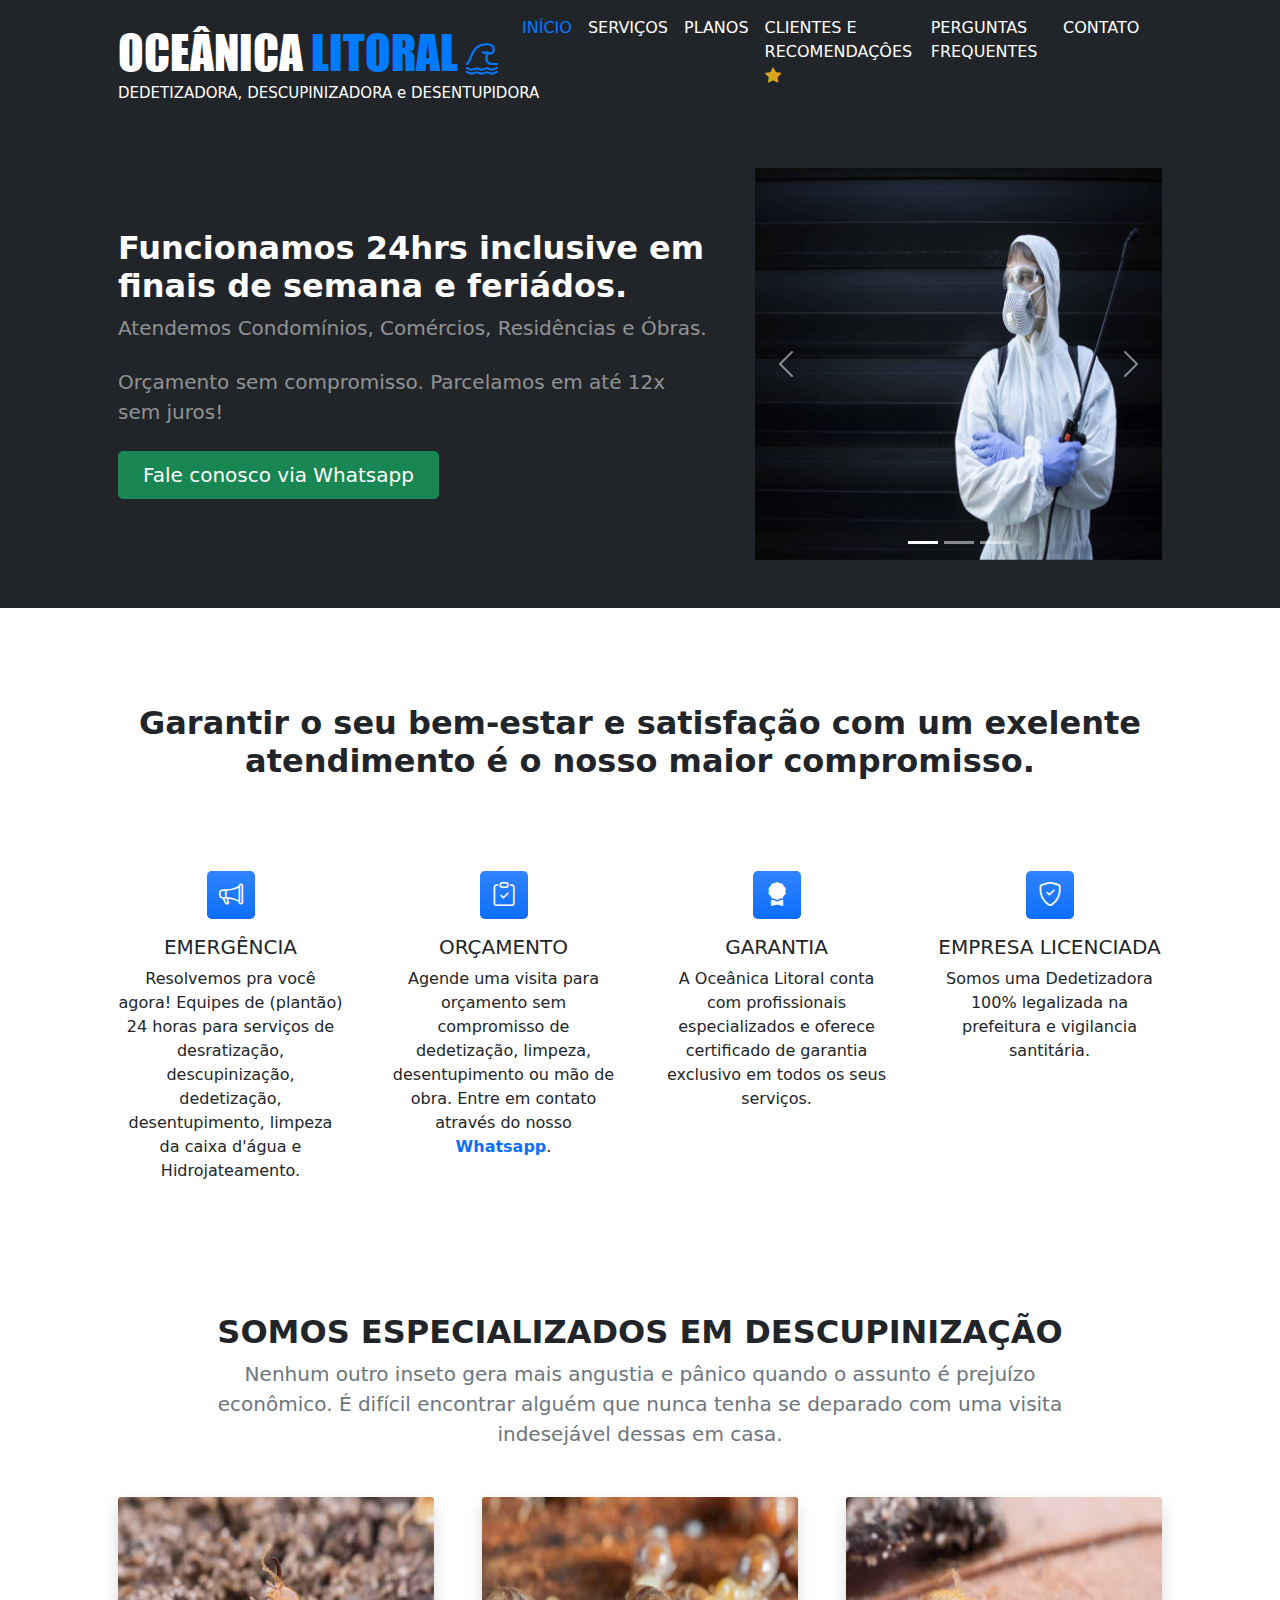
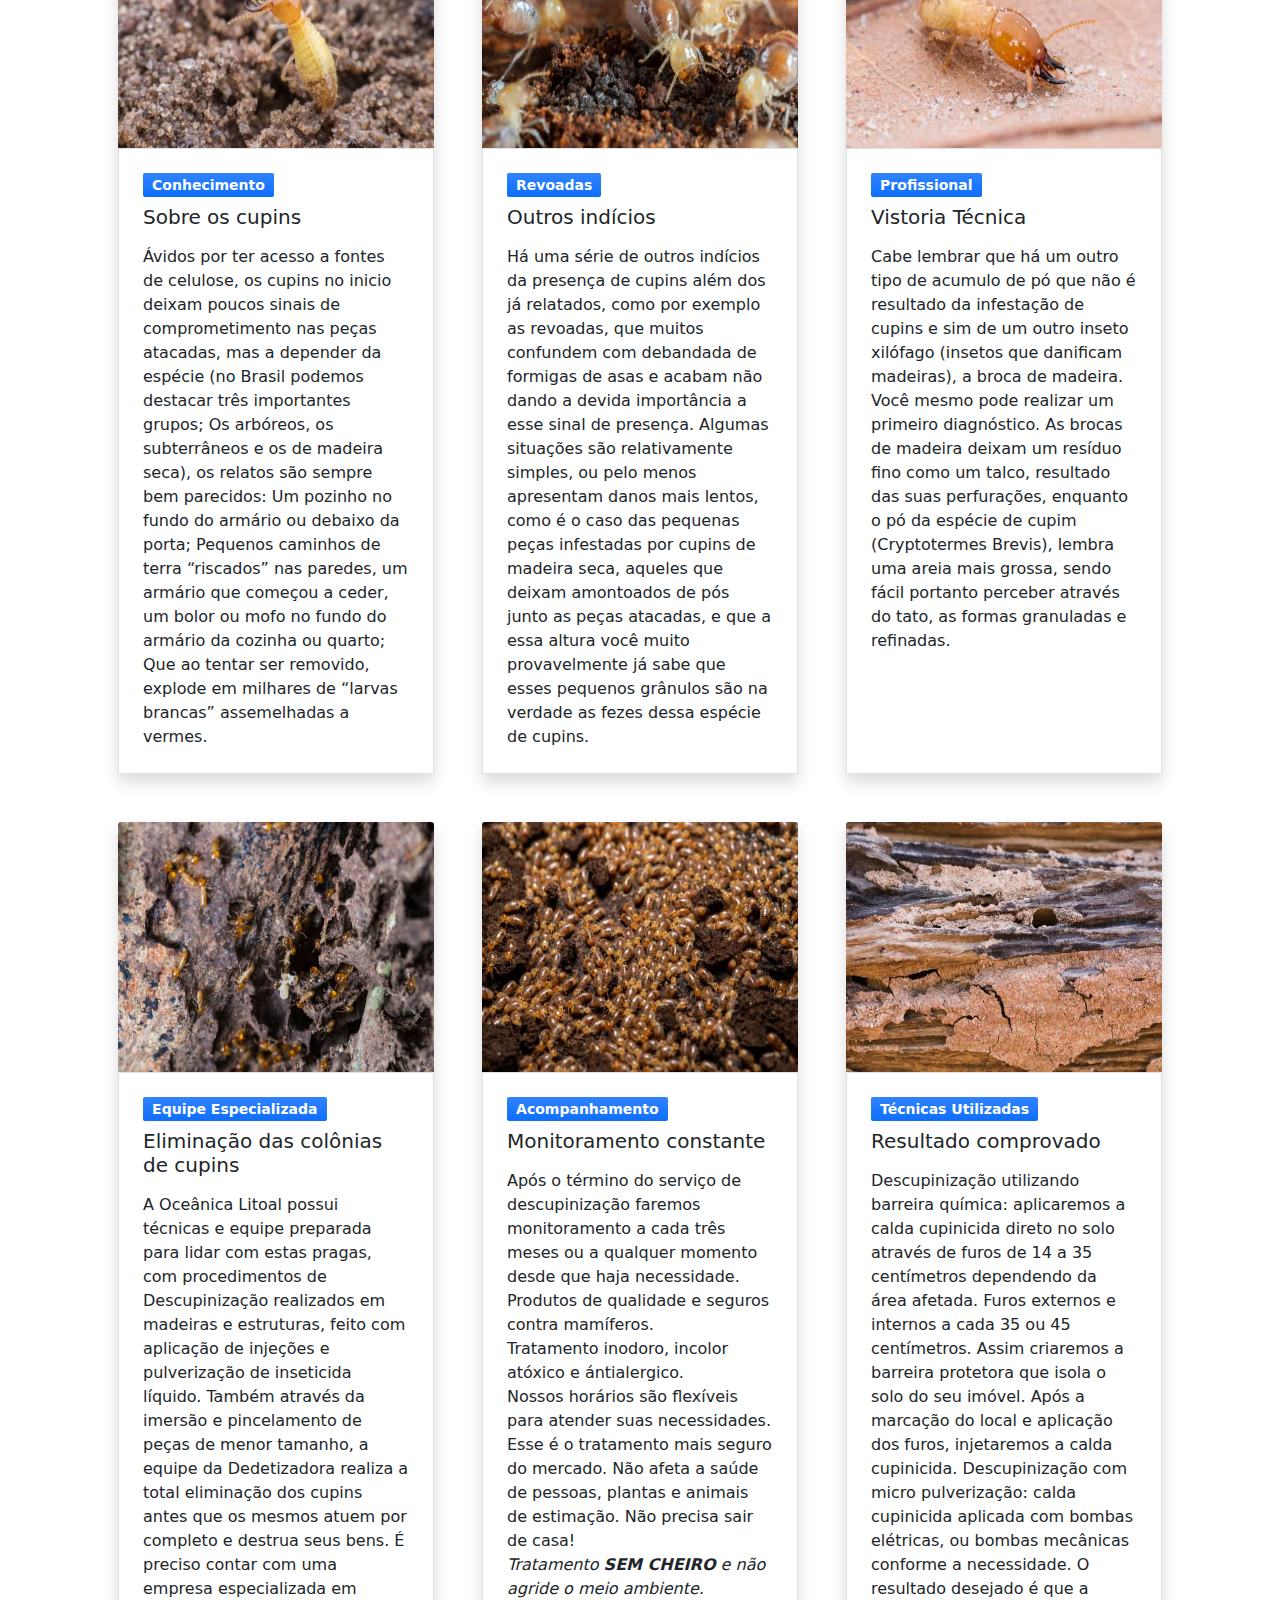
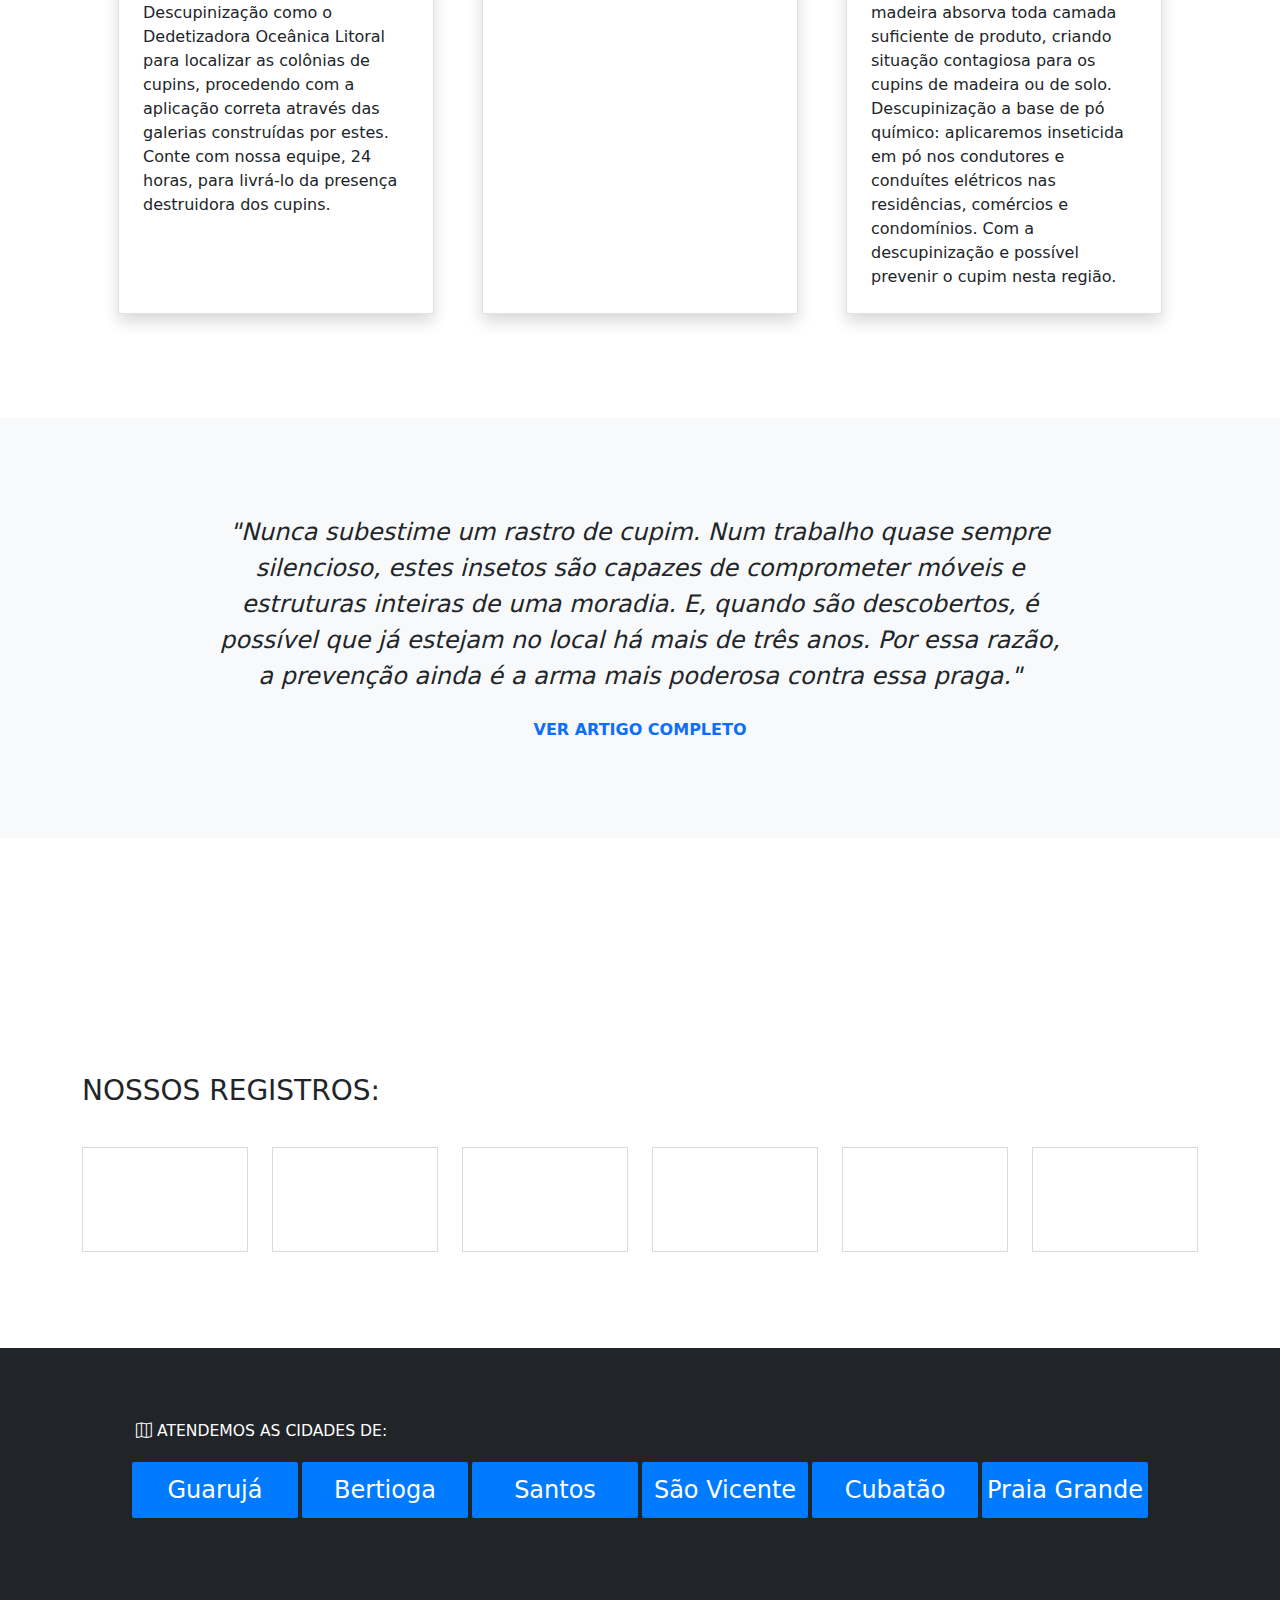
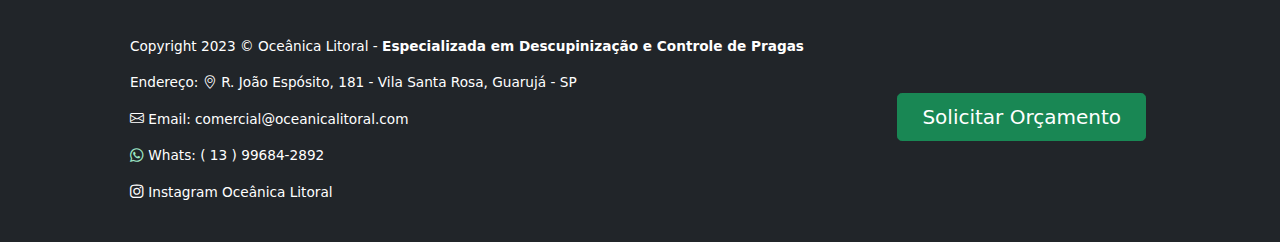
==== dedetizadoraGuaruja.html @ 703234f0 "Ajustes ads" ====
<!DOCTYPE html>
<html manifest="oceanicaLitoral.manifest" lang="pt-br">
    <head>
        <!-- Google Tag Manager -->
    <script>(function(w,d,s,l,i){w[l]=w[l]||[];w[l].push({'gtm.start':
    new Date().getTime(),event:'gtm.js'});var f=d.getElementsByTagName(s)[0],
    j=d.createElement(s),dl=l!='dataLayer'?'&l='+l:'';j.async=true;j.src=
    'https://www.googletagmanager.com/gtm.js?id='+i+dl;f.parentNode.insertBefore(j,f);
    })(window,document,'script','dataLayer','GTM-52ZGPC7');</script>
    <!-- End Google Tag Manager -->
        
        <!-- Google tag (gtag.js) -->
            <script async src="https://www.googletagmanager.com/gtag/js?id=G-2NBG8T31MX"></script>
            <script>
            window.dataLayer = window.dataLayer || [];
            function gtag(){dataLayer.push(arguments);}
            gtag('js', new Date());

            gtag('config', 'G-2NBG8T31MX');
            </script>

        <!-- Clarity Microsoft  -->
        <script type="text/javascript">
            (function(c,l,a,r,i,t,y){
                c[a]=c[a]||function(){(c[a].q=c[a].q||[]).push(arguments)};
                t=l.createElement(r);t.async=1;t.src="https://www.clarity.ms/tag/"+i;
                y=l.getElementsByTagName(r)[0];y.parentNode.insertBefore(t,y);
            })(window, document, "clarity", "script", "ltj9kjop6y");
        </script>    
        
        
        <meta charset="UTF-8" />
        <meta http-equiv="X-UA-Compatible" content="IE=edge">
        <meta name="viewport" content="width=device-width, initial-scale=1, shrink-to-fit=no" />
        <meta name="description" content="Realizamos os serviços de dedetização, descupinização e desentupimento em Guarujá, Bertioga, Santos, São Vicente, Praia Grande e Cubatão" />
        <meta name="author" content="Oceânica Litoral" />
        <meta name="robots" content="index, follow" />
        <title>Oceânica Litoral - Dedetizadora, Descupinizadora e Desentupidora</title>

        <!-- Pré carrega a font -->
        <link rel="preload" href="css/fonts/impact.ttf" as="font" type="font/ttf" crossorigin>
        <!-- Favicon-->
        <link rel="icon" type="image/x-icon" href="assets/tsunami.png" class="favIcon" />

        <!-- Bootstrap Quick start -->
        <link rel="stylesheet" href="https://maxcdn.bootstrapcdn.com/bootstrap/4.0.0/css/bootstrap.min.css" integrity="sha384-Gn5384xqQ1aoWXA+058RXPxPg6fy4IWvTNh0E263XmFcJlSAwiGgFAW/dAiS6JXm" crossorigin="anonymous">
        <script src="https://code.jquery.com/jquery-3.2.1.slim.min.js" integrity="sha384-KJ3o2DKtIkvYIK3UENzmM7KCkRr/rE9/Qpg6aAZGJwFDMVNA/GpGFF93hXpG5KkN" crossorigin="anonymous"></script>
        <!-- <script src="https://cdnjs.cloudflare.com/ajax/libs/popper.js/1.12.9/umd/popper.min.js" integrity="sha384-ApNbgh9B+Y1QKtv3Rn7W3mgPxhU9K/ScQsAP7hUibX39j7fakFPskvXusvfa0b4Q" crossorigin="anonymous"></script> -->
        <script src="https://maxcdn.bootstrapcdn.com/bootstrap/4.0.0/js/bootstrap.min.js" integrity="sha384-JZR6Spejh4U02d8jOt6vLEHfe/JQGiRRSQQxSfFWpi1MquVdAyjUar5+76PVCmYl" crossorigin="anonymous"></script>

        <!-- Bootstrap icons-->
        <link href="https://cdn.jsdelivr.net/npm/bootstrap-icons@1.5.0/font/bootstrap-icons.css" rel="stylesheet" />
        <!-- Core theme CSS (includes Bootstrap)-->
        <link href="css/styles.css" rel="stylesheet" />
        <link href="css/oceanica.css" rel="stylesheet" />

        <!-- Scripts JS -->
        <script type="text/javascript" src="js/scripts.js"></script>

        <!-- Global site tag (gtag.js) - Google Analytics -->
        <!-- <script async src="https://www.googletagmanager.com/gtag/js?id=G-HMW1KYVM9Y"></script>
        <script>
        window.dataLayer = window.dataLayer || [];
        function gtag(){dataLayer.push(arguments);}
        gtag('js', new Date());

        gtag('config', 'G-HMW1KYVM9Y');
        </script> -->
        
        
        
        
        

    </head>
    <body class="d-flex flex-column h-100">
        
        <!-- Google Tag Manager (noscript) -->
<noscript><iframe src="https://www.googletagmanager.com/ns.html?id=GTM-52ZGPC7"
    height="0" width="0" style="display:none;visibility:hidden"></iframe></noscript>
    <!-- End Google Tag Manager (noscript) -->

        <main class="flex-shrink-0">
            <!-- Navigation-->
            <nav class="navbar navbar-expand-lg navbar-dark bg-dark">
                <div class="container px-5">
                    <!-- <a class="navbar-brand" href="index.html"><img class="logo" src="assets/img/logoTeste7.png" alt=""></a> -->
                    <a class="navbar-brand logoText" href="https://oceanicalitoral.com/">OCEÂNICA <span class="textoLitoralAzul">LITORAL <i class="bi bi-tsunami iconOceanica"></i></span></a>
                    <!-- <p>DEDETIZADORA | DESENTUPIDORA | LIMPADORA</p> -->
                    <button class="navbar-toggler" type="button" data-bs-toggle="collapse" data-bs-target="#navbarSupportedContent" aria-controls="navbarSupportedContent" aria-expanded="false" aria-label="Toggle navigation"><span class="navbar-toggler-icon"></span></button>
                    <div class="collapse navbar-collapse ulLinks" id="navbarSupportedContent">
                        <ul class="navbar-nav ms-auto mb-2 mb-lg-0">
                            <li class="nav-item"><a class="nav-link ativo corMenu" href="https://oceanicalitoral.com/">INÍCIO</a></li>
                            <!-- <li class="nav-item"><a class="nav-link" href="about.html">Sobre</a></li> -->
                            <li class="nav-item"><a class="nav-link corMenu" href="servicos.html" id="linkNossosServicos">SERVIÇOS</a></li>
                            <li class="nav-item"><a class="nav-link corMenu" href="planos.html" id="linkNossosServicos">PLANOS</a></li>
                            <li class="nav-item"><a class="nav-link corMenu" href="portfolio.html" id="linkNossosClientes">CLIENTES E RECOMENDAÇÔES <i class="bi bi-star-fill corEstrela"></i></a></li>
                            <li class="nav-item"><a class="nav-link corMenu" href="duvidas.html" id="linkNossosServicos">PERGUNTAS FREQUENTES</a></li>
                            <li class="nav-item"><a class="nav-link corMenu" href="#contato" id="linkContato">CONTATO</a></li>
                            <!-- <li class="nav-item dropdown"> -->
                                <!-- <a class="nav-link dropdown-toggle" id="navbarDropdownPortfolio" href="#" role="button" data-bs-toggle="dropdown" aria-expanded="false">Nossos Serviços</a> -->
                                <!-- <ul class="dropdown-menu dropdown-menu-end" aria-labelledby="navbarDropdownPortfolio">
                                    <li><a class="dropdown-item" href="portfolio-overview.html">Dedetização</a></li>
                                    <li><a class="dropdown-item" href="portfolio-overview.html">Descupinização</a></li>
                                    <li><a class="dropdown-item" href="portfolio-overview.html">Desentupimentos</a></li>
                                    <li><a class="dropdown-item" href="portfolio-overview.html">Limpeza de caixa d'água</a></li>
                                    <li><a class="dropdown-item" href="portfolio-overview.html">Hidrojateamento</a></li> --> -->
                                    <!-- <li><a class="dropdown-item" href="portfolio-item.html">Portfolio Item</a></li> -->
                                <!-- </ul>
                            </li>
                            <li class="nav-item"><a class="nav-link" href="faq.html">Dúvidas Frequentes</a></li>
                            <li class="nav-item"><a class="nav-link" href="contact.html">Contato</a></li> -->
                            <!-- <li class="nav-item"><a class="nav-link" href="pricing.html">Pricing</a></li> -->
                        </ul>
                    </div>
                </div>
            </nav>
            <nav class="navbar navbar-expand-lg navbar-dark bg-dark">
                <div class="container px-5 segundoMenu">
                    <!-- <a class="navbar-brand" href="index.html"><img class="logo" src="assets/img/logoTeste7.png" alt=""></a> -->
                    <a class="navbar-brand logoSubTitle" href="https://oceanicalitoral.com/">DEDETIZADORA, DESCUPINIZADORA e DESENTUPIDORA</span></a>
                    <!-- <p>DEDETIZADORA | DESENTUPIDORA | LIMPADORA</p> -->
                    <button class="navbar-toggler" type="button" data-bs-toggle="collapse" data-bs-target="#navbarSupportedContent" aria-controls="navbarSupportedContent" aria-expanded="false" aria-label="Toggle navigation"><span class="navbar-toggler-icon"></span></button>
                    <!--  -->
                </div>
            </nav>
            <!-- Header-->
            <header class="bg-dark py-5 aproximaTexto">
                <div class="container px-5">
                    <div class="row gx-5 align-items-center justify-content-center">
                        <div class="col-lg-8 col-xl-7 col-xxl-6">
                            <div class="my-5 text-center text-xl-start">
                                <h1 class="display-5 fw-bolder text-white mb-2">Funcionamos <span class="vinteQuatroHoras">24hrs</span> inclusive em finais de semana e feriádos.</h1>
                                <p class="lead fw-normal text-white-50 mb-4">Atendemos Condomínios, Comércios, Residências e Óbras.</p>
                                <p class="lead fw-normal text-white-50 mb-4">Orçamento sem compromisso. Parcelamos em até 12x sem juros!</p>
                                <div class="d-grid gap-3 d-sm-flex justify-content-sm-center justify-content-xl-start">
                                    <a class="btn btn-success btn-lg px-4 me-sm-3" href="https://api.whatsapp.com/send?phone=5513996842892&text=Ol%C3%A1%2C%20Gostaria%20de%20agendar%20uma%20visita!" target="_blank" rel="noreferrer">Fale conosco via Whatsapp</a>
                                    <!-- <a class="btn btn-outline-light btn-lg px-4" href="#!">Learn More</a> -->
                                </div>
                            </div>
                        </div>
                        <div class="col-xl-5 col-xxl-6 d-none d-xl-block text-center">

                            <div id="carouselExampleIndicators" class="carousel slide" data-ride="carousel">
                                <ol class="carousel-indicators">
                                  <li data-target="#carouselExampleIndicators" data-slide-to="0" class="active"></li>
                                  <li data-target="#carouselExampleIndicators" data-slide-to="1"></li>
                                  <li data-target="#carouselExampleIndicators" data-slide-to="2"></li>
                                </ol>
                                <div class="carousel-inner">
                                  <div class="carousel-item active">
                                    <img class="d-block w-100 imagensSlides" src="assets/img/slide1.jpg" alt="Funcionário realizando a dedetização no comércio">
                                  </div>
                                  <div class="carousel-item">
                                    <img class="d-block w-100 imagensSlides" src="assets/img/Slide2.jpg" loading="lazy" alt="Dedetizador fazendo o serviço de controle de pragas">
                                  </div>
                                  <div class="carousel-item">
                                    <img class="d-block w-100 imagensSlides" src="assets/img/Slide3.jpg" loading="lazy" alt="Aplicando o descupinizador">
                                  </div>
                                </div>
                                <a class="carousel-control-prev" href="#carouselExampleIndicators" role="button" data-slide="prev">
                                  <span class="carousel-control-prev-icon" aria-hidden="true"></span>
                                  <span class="sr-only">Previous</span>
                                </a>
                                <a class="carousel-control-next" href="#carouselExampleIndicators" role="button" data-slide="next">
                                  <span class="carousel-control-next-icon" aria-hidden="true"></span>
                                  <span class="sr-only">Next</span>
                                </a>
                              </div>

                        </div>
                    </div>
                </div>
            </header>
            <!-- Features section-->
            <section class="py-5" id="features">
                <div class="container px-5 my-5">
                    <div class="row gx-5">
                        <div class="col-lg-12 mb-5 mb-lg-0"><h2 class="fw-bolder mb-0 nossaExpertise">Garantir o seu bem-estar e satisfação com um exelente atendimento é o nosso maior compromisso.</h2></div>
                        <div class="col-lg-12 alinhaDescri">
                            <div class="row gx-5 row-cols-1 row-cols-md-2">
                                <div class="col-lg-3 mb-3 h-100 alinhaItensTopo">
                                    <div class="feature bg-primary bg-gradient text-white rounded-3 mb-3"><i class="bi bi-megaphone"></i></div>
                                    <h2 class="h5">EMERGÊNCIA</h2>
                                    <p class="mb-0 alinhaTextoItensTopo">Resolvemos pra você agora! Equipes de (plantão) 24 horas para serviços de desratização, descupinização, dedetização, desentupimento, limpeza da caixa d'água e Hidrojateamento.</p>
                                </div>
                                <div class="col-lg-3 mb-3 h-100 alinhaItensTopo">
                                    <div class="feature bg-primary bg-gradient text-white rounded-3 mb-3"><i class="bi bi-clipboard-check"></i></div>
                                    <h2 class="h5">ORÇAMENTO</h2>
                                    <p class="mb-0 alinhaTextoItensTopo">Agende uma visita para orçamento sem compromisso de dedetização, limpeza, desentupimento ou mão de obra. Entre em contato através do nosso <a href="https://api.whatsapp.com/send?phone=5513996842892&text=Ol%C3%A1%2C%20Gostaria%20de%20agendar%20uma%20visita!" target="_blank" rel="noreferrer" class="linkVerMais">Whatsapp</a>. </p>
                                </div>
                                <div class="col-lg-3 mb-3 mb-md-0 h-100 alinhaItensTopo">
                                    <div class="feature bg-primary bg-gradient text-white rounded-3 mb-3"><i class="bi bi-award-fill"></i></div>
                                    <h2 class="h5">GARANTIA</h2>
                                    <p class="mb-0 alinhaTextoItensTopo">A Oceânica Litoral conta com profissionais especializados e oferece certificado de garantia exclusivo em todos os seus serviços.</p>
                                </div>
                                <div class="col-lg-3 mb-3 h-100 alinhaItensTopo">
                                    <div class="feature bg-primary bg-gradient text-white rounded-3 mb-3"><i class="bi bi-shield-check"></i></div>
                                    <h2 class="h5">EMPRESA LICENCIADA</h2>
                                    <p class="mb-0 alinhaTextoItensTopo">Somos uma Dedetizadora 100% legalizada na prefeitura e vigilancia santitária.</p>
                                </div>
                            </div>
                        </div>
                    </div>
                </div>
            </section>

            

            <!-- Blog preview section-->
            <section class="py-5 ajusteTituloDescupinizacao">
                <div class="container px-5 my-5">
                    <div class="row gx-5 justify-content-center">
                        <div class="col-lg-10 col-xl-10">
                            <div class="text-center">
                                <h2 class="fw-bolder">SOMOS ESPECIALIZADOS EM <strong> DESCUPINIZAÇÃO </strong></h2>
                                <p class="lead fw-normal text-muted mb-5"> Nenhum outro inseto gera mais angustia e pânico quando o assunto é prejuízo econômico. É difícil encontrar alguém que nunca tenha se deparado com uma visita indesejável dessas em casa.</p>
                            </div>
                        </div>
                    </div>
                    <div class="row gx-5">
                        <div class="col-lg-4 mb-5">
                            <div class="card h-100 shadow border-0">
                                <img class="card-img-top imagensCupins" src="assets/img/servicos/cupim-descupinizacao.jpg" loading="lazy" alt="Identificando o tipo de cupim" />
                                <div class="card-body p-4 border">
                                    <div class="badge bg-primary bg-gradient rounded-pill mb-2">Conhecimento</div>
                                    <a class="text-decoration-none link-dark stretched-link" href="#!"><h5 class="card-title mb-3">Sobre os cupins</h5></a>
                                    <p class="card-text mb-0">Ávidos por ter acesso a fontes de celulose, os cupins no inicio deixam poucos sinais de comprometimento nas peças atacadas, mas a depender da espécie (no Brasil podemos destacar três importantes grupos;

                                        Os arbóreos, os subterrâneos e os de madeira seca),  os relatos são sempre bem parecidos:
                                        Um pozinho no fundo do armário ou debaixo da porta;
                                        Pequenos caminhos de terra “riscados” nas paredes, um armário que começou a ceder, um bolor ou mofo no fundo do armário da cozinha ou quarto;
                                        Que ao tentar ser removido, explode em milhares de “larvas brancas” assemelhadas a vermes.</p>
                                </div>
                                <!-- <div class="card-footer p-4 pt-0 bg-transparent border-top-0">
                                    <div class="d-flex align-items-end justify-content-between">
                                        <div class="d-flex align-items-center">
                                            <img class="rounded-circle me-3" src="https://dummyimage.com/40x40/ced4da/6c757d" alt="..." />
                                            <div class="small">
                                                <div class="fw-bold">Kelly Rowan</div>
                                                <div class="text-muted">March 12, 2021 &middot; 6 min read</div>
                                            </div>
                                        </div>
                                    </div>
                                </div> -->
                            </div>
                        </div>
                        <div class="col-lg-4 mb-5">
                            <div class="card h-100 shadow border-0">
                                <img class="card-img-top imagensCupins" src="assets/img/servicos/preco-da-dedetizacao-de-cupins.jpg" loading="lazy" alt="Solução para revoadas de cupins" />
                                <div class="card-body p-4 border">
                                    <div class="badge bg-primary bg-gradient rounded-pill mb-2">Revoadas</div>
                                    <a class="text-decoration-none link-dark stretched-link" href="#!"><h5 class="card-title mb-3">Outros indícios</h5></a>
                                    <p class="card-text mb-0">Há uma série de outros indícios da presença de cupins além dos já relatados, como por exemplo as revoadas, que muitos confundem com debandada de formigas de asas e acabam não dando a devida importância a esse sinal de presença.
                                        Algumas situações são relativamente simples, ou pelo menos apresentam danos mais lentos, como é o caso das pequenas peças infestadas por cupins de madeira seca, aqueles que deixam amontoados de pós junto as peças atacadas, e que a essa altura você muito provavelmente já sabe que esses pequenos grânulos são na verdade as fezes dessa espécie de cupins.</p>
                                </div>
                                <!-- <div class="card-footer p-4 pt-0 bg-transparent border-top-0">
                                    <div class="d-flex align-items-end justify-content-between">
                                        <div class="d-flex align-items-center">
                                            <img class="rounded-circle me-3" src="https://dummyimage.com/40x40/ced4da/6c757d" alt="..." />
                                            <div class="small">
                                                <div class="fw-bold">Josiah Barclay</div>
                                                <div class="text-muted">March 23, 2021 &middot; 4 min read</div>
                                            </div>
                                        </div>
                                    </div>
                                </div> -->
                            </div>
                        </div>
                        <div class="col-lg-4 mb-5">
                            <div class="card h-100 shadow border-0">
                                <img class="card-img-top imagensCupins" src="assets/img/servicos/preco-de-dedetizacao-de-cupins-9942.jpg" loading="lazy" alt="Vistoria técnica para cupins de solo" />
                                <div class="card-body p-4 border">
                                    <div class="badge bg-primary bg-gradient rounded-pill mb-2">Profissional</div>
                                    <a class="text-decoration-none link-dark stretched-link" href="#!"><h5 class="card-title mb-3">Vistoria Técnica</h5></a>
                                    <p class="card-text mb-0">Cabe lembrar que há um outro tipo de acumulo de pó que não é resultado da infestação de cupins e sim de um outro inseto xilófago (insetos que danificam madeiras), a broca de madeira. Você mesmo pode realizar um primeiro diagnóstico.

                                        As brocas de madeira deixam um resíduo fino como um talco, resultado das suas perfurações, enquanto o pó da espécie de cupim (Cryptotermes Brevis), lembra uma areia mais grossa, sendo fácil portanto perceber através do tato, as formas granuladas e refinadas.</p>
                                </div>
                                <!-- <div class="card-footer p-4 pt-0 bg-transparent border-top-0">
                                    <div class="d-flex align-items-end justify-content-between">
                                        <div class="d-flex align-items-center">
                                            <img class="rounded-circle me-3" src="https://dummyimage.com/40x40/ced4da/6c757d" alt="..." />
                                            <div class="small">
                                                <div class="fw-bold">Evelyn Martinez</div>
                                                <div class="text-muted">April 2, 2021 &middot; 10 min read</div>
                                            </div>
                                        </div>
                                    </div>
                                </div> -->
                            </div>
                        </div>
                    </div>

                    <div class="row gx-5">
                        <div class="col-lg-4 mb-5">
                            <div class="card h-100 shadow border-0">
                                <img class="card-img-top imagensCupins" src="assets/img/servicos/dedetizacao-de-cupins-matar-9942.jpg" loading="lazy" alt="Eliminando colônias de cupins" />
                                <div class="card-body p-4 border">
                                    <div class="badge bg-primary bg-gradient rounded-pill mb-2">Equipe Especializada</div>
                                    <a class="text-decoration-none link-dark stretched-link" href="#!"><h5 class="card-title mb-3">Eliminação das colônias de cupins</h5></a>
                                    <p class="card-text mb-0">A Oceânica Litoal possui técnicas e equipe preparada para lidar com estas pragas, com procedimentos de Descupinização realizados em madeiras e estruturas, feito com aplicação de injeções e pulverização de inseticida líquido. Também através da imersão e pincelamento de peças de menor tamanho, a equipe da Dedetizadora realiza a total eliminação dos cupins antes que os mesmos atuem por completo e destrua seus bens.

                                        É preciso contar com uma empresa especializada em Descupinização como o Dedetizadora Oceânica Litoral para localizar as colônias de cupins, procedendo com a aplicação correta através das galerias construídas por estes. Conte com nossa equipe, 24 horas, para livrá-lo da presença destruidora dos cupins.</p>
                                </div>
                                <!-- <div class="card-footer p-4 pt-0 bg-transparent border-top-0">
                                    <div class="d-flex align-items-end justify-content-between">
                                        <div class="d-flex align-items-center">
                                            <img class="rounded-circle me-3" src="https://dummyimage.com/40x40/ced4da/6c757d" alt="..." />
                                            <div class="small">
                                                <div class="fw-bold">Kelly Rowan</div>
                                                <div class="text-muted">March 12, 2021 &middot; 6 min read</div>
                                            </div>
                                        </div>
                                    </div>
                                </div> -->
                            </div>
                        </div>
                        <div class="col-lg-4 mb-5">
                            <div class="card h-100 shadow border-0">
                                <img class="card-img-top imagensCupins" src="assets/img/servicos/dedetizacao-de-cupim-tipos-9942.jpg" loading="lazy" alt="Monitoramento de infestação e cupins do tipo broca" />
                                <div class="card-body p-4 border">
                                    <div class="badge bg-primary bg-gradient rounded-pill mb-2">Acompanhamento</div>
                                    <a class="text-decoration-none link-dark stretched-link" href="#!"><h5 class="card-title mb-3">Monitoramento constante</h5></a>
                                    <p class="card-text mb-0">

                                        Após o término do serviço de descupinização faremos monitoramento a cada três meses ou a qualquer momento desde que haja necessidade.</p>
                                        <p class="card-text mb-0">

                                            Produtos de qualidade e seguros contra mamíferos.</p>
                                            <p class="card-text mb-0">

                                               Tratamento inodoro, incolor atóxico e ántialergico.</p>
                                               <p class="card-text mb-0">

                                                Nossos horários são flexíveis para atender suas necessidades.</p>
                                                <p class="card-text mb-0">

                                                    Esse é o tratamento mais seguro do mercado.
                                                        Não afeta a saúde de pessoas, plantas e animais de estimação. Não precisa sair de casa!</p>
                                                        <p class="card-text mb-0">

                                                            <i>Tratamento <strong>SEM CHEIRO</strong> e não agride o meio ambiente.</i></p>
                                </div>
                                <!-- <div class="card-footer p-4 pt-0 bg-transparent border-top-0">
                                    <div class="d-flex align-items-end justify-content-between">
                                        <div class="d-flex align-items-center">
                                            <img class="rounded-circle me-3" src="https://dummyimage.com/40x40/ced4da/6c757d" alt="..." />
                                            <div class="small">
                                                <div class="fw-bold">Josiah Barclay</div>
                                                <div class="text-muted">March 23, 2021 &middot; 4 min read</div>
                                            </div>
                                        </div>
                                    </div>
                                </div> -->
                            </div>
                        </div>
                        <div class="col-lg-4 mb-5">
                            <div class="card h-100 shadow border-0">
                                <img class="card-img-top imagensCupins" src="assets/img/servicos/dedetizacao-de-cupim-madeira-9942.jpg" loading="lazy" alt="Resultado comprovado na eliminação de cupins" />
                                <div class="card-body p-4 border">
                                    <div class="badge bg-primary bg-gradient rounded-pill mb-2">Técnicas Utilizadas</div>
                                    <a class="text-decoration-none link-dark stretched-link" href="#!"><h5 class="card-title mb-3">Resultado comprovado</h5></a>
                                    <p class="card-text mb-0">Descupinização utilizando barreira química: aplicaremos a calda cupinicida direto no solo através de furos de 14 a 35 centímetros dependendo da área afetada. Furos externos e internos a cada 35 ou 45 centímetros. Assim criaremos a barreira protetora que isola o solo do seu imóvel. Após a marcação do local e aplicação dos furos, injetaremos a calda cupinicida.

                                        Descupinização com micro pulverização: calda cupinicida aplicada com bombas elétricas, ou bombas mecânicas conforme a necessidade. O resultado desejado é que a madeira absorva toda camada suficiente de produto, criando situação contagiosa para os cupins de madeira ou de solo.
                                       
                                        Descupinização a base de pó químico: aplicaremos inseticida em pó nos condutores e conduítes elétricos nas residências, comércios e condomínios. Com a descupinização e possível prevenir o cupim nesta região.</p>
                                </div>
                                <!-- <div class="card-footer p-4 pt-0 bg-transparent border-top-0">
                                    <div class="d-flex align-items-end justify-content-between">
                                        <div class="d-flex align-items-center">
                                            <img class="rounded-circle me-3" src="https://dummyimage.com/40x40/ced4da/6c757d" alt="..." />
                                            <div class="small">
                                                <div class="fw-bold">Josiah Barclay</div>
                                                <div class="text-muted">March 23, 2021 &middot; 4 min read</div>
                                            </div>
                                        </div>
                                    </div>
                                </div> -->
                            </div>
                        </div>
                    </div>
                    <!-- Call to action-->
                    <!-- <aside class="bg-primary bg-gradient rounded-3 p-4 p-sm-5 mt-5">
                        <div class="d-flex align-items-center justify-content-between flex-column flex-xl-row text-center text-xl-start">
                            <div class="mb-4 mb-xl-0">
                                <div class="fs-3 fw-bold text-white">New products, delivered to you.</div>
                                <div class="text-white-50">Sign up for our newsletter for the latest updates.</div>
                            </div>
                            <div class="ms-xl-4">
                                <div class="input-group mb-2">
                                    <input class="form-control" type="text" placeholder="Email address..." aria-label="Email address..." aria-describedby="button-newsletter" />
                                    <button class="btn btn-outline-light" id="button-newsletter" type="button">Sign up</button>
                                </div>
                                <div class="small text-white-50">We care about privacy, and will never share your data.</div>
                            </div>
                        </div>
                    </aside> -->
                </div>
            </section>


            <!-- Testimonial section-->
            
            <div class="py-5 bg-light ajusteArtigo">
                <div class="container px-5 my-5">
                    <div class="row gx-5 justify-content-center">
                        <div class="col-lg-10 col-xl-10">
                            <div class="text-center">
                                <div class="fs-4 mb-4 fst-italic">"Nunca subestime um rastro de cupim. Num trabalho quase sempre silencioso, estes insetos são capazes de comprometer móveis e estruturas inteiras de uma moradia. E, quando são descobertos, é possível que já estejam no local há mais de três anos. Por essa razão, a prevenção ainda é a arma mais poderosa contra essa praga."</div>
                                <div class="d-flex align-items-center justify-content-center">

                                    <a href="https://medium.com/@andreluiz.torrens/5-sinais-de-infesta%C3%A7%C3%A3o-de-cupim-em-sua-resid%C3%AAncia-ad7c6d263a2e" target="_blank" rel="noreferrer" class="linkVerMais">VER ARTIGO COMPLETO</a>
                                    <!-- <img class="rounded-circle me-3" src="https://dummyimage.com/40x40/ced4da/6c757d" alt="..." />
                                    <div class="fw-bold">
                                        Tom Ato
                                        <span class="fw-bold text-primary mx-1">/</span>
                                        CEO, Pomodoro
                                    </div> -->
                                </div>
                            </div>
                        </div>
                    </div>
                </div>
            </div>

            <!-- Banner section-->
            <section class="py-1">
                <div class="container">
                    <div class="row gx-5">
                        <img class="img-banner-embarcacoes" src="assets/img/Banner/banner-embarcacao-compress.png" loading="lazy" alt="Banner de atendimentos em embarcações" />
                    </div>
                </div>
            </section>

            <!-- Registros -->
            <section class="content">
                <div class="container">
                  <div class="row">
              
                      <div class="col-lg-12 mt-5 mt-lg-0 ajuste-registros">
              
                        <h3 class="column-title">NOSSOS REGISTROS:</h3>
              
                        <div class="row all-clients">
                            <div class="col-sm-2 col-6">
                              <figure class="clients-logo">
                                  <a href="#!"><img loading="lazy" class="img-fluid" src="assets/img/Registros/Governo-de-SP-Estado.jpg" alt="Crea" /></a>
                              </figure>
                            </div><!-- Client 1 end -->
              
                            <div class="col-sm-2 col-6">
                              <figure class="clients-logo">
                                  <a href="#!"><img loading="lazy" class="img-fluid" src="assets/img/Registros/CETESB.jpg" alt="Abnt" /></a>
                              </figure>
                            </div><!-- Client 2 end -->
              
                            <div class="col-sm-2 col-6">
                              <figure class="clients-logo">
                                  <a href="#!"><img loading="lazy" class="img-fluid" src="assets/img/Registros/sabesp-tratar-esgoto.jpg" alt="Bombeiros" /></a>
                              </figure>
                            </div><!-- Client 3 end -->
              
                            <div class="col-sm-2 col-6">
                              <figure class="clients-logo">
                                  <a href="#!"><img loading="lazy" class="img-fluid" src="assets/img/Registros/Anvisa.jpg" alt="Cpfl" /></a>
                              </figure>
                            </div><!-- Client 4 end -->
              
                            <div class="col-sm-2 col-6">
                              <figure class="clients-logo">
                                  <a href="#!"><img loading="lazy" class="img-fluid" src="assets/img/Registros/CRF.png" alt="Elektro" /></a>
                              </figure>
                            </div><!-- Client 5 end -->
              
                            <div class="col-sm-2 col-6">
                              <figure class="clients-logo">
                                  <a href="#!"><img loading="lazy" class="img-fluid" src="assets/img/Registros/prefeitura-municipal-de-guaruja-original.jpg" alt="Isa" /></a>
                              </figure>
                            </div><!-- Client 6 end -->
              
                        </div><!-- Clients row end -->
              
                      </div><!-- Col end -->
              
                  </div>
                  <!--/ Content row end -->
                </div>
                <!--/ Container end -->
              </section><!-- Content end -->

            <div class="bg-dark py-4 justify-content-center containerCidades">
                <!-- <p class="localizacaoAtendimento">Atendemos</p> -->
                <div class="container px-5 my-5">
                    <!-- <div class="row gx-3 justify-content-center"> -->
                        <!-- <div class="col-lg-10 col-xl-10"> -->
                            <p class="localizacaoAtendimento"><i class="bi bi-map"></i> Atendemos as cidades de:</p>
                            <div class="text-center">
                                <!-- <span class="cidadesAtendidas">Guarujá, Bertioga, Santos, Cubatão, São Vicente, Praia Grande e São Sebastião</span> -->
                                <section class="container flex">
                                    <div class="item flex-item-1">Guarujá</div>
                                    <div class="item flex-item-1">Bertioga</div>
                                    <div class="item flex-item-1">Santos</div>
                                    <div class="item flex-item-1">São Vicente</div>
                                    <div class="item flex-item-1">Cubatão</div>
                                    <div class="item flex-item-1">Praia Grande</div>
                                </section>
                            </div>
                        <!-- </div> -->
                    <!-- </div> -->
                </div>
            </div>

        </main>




        <!-- Footer-->
        <footer class="bg-dark py-4 mt-auto">
            <div class="container px-5" id="contato">
                <div class="row align-items-center justify-content-between flex-column flex-sm-row">
                    <div class="col-auto ajusteTextoFooter">
                        <div class="small m-0 text-white textoFooter">
                            <p class="textoFooterOceanica">Copyright 2023 &copy; Oceânica Litoral - <strong>Especializada em Descupinização e Controle de Pragas</strong></p>
                            <a class="enderecoOceanica" href="https://goo.gl/maps/pPQ5KaQWmdYTa6Nv9" title="Rota do google maps para chegar até a Oceânica Litoral" target="_blank" rel="noreferrer">
                                <p>Endereço: <i class="bi bi-geo-alt"></i> R. João Espósito, 181 - Vila Santa Rosa, Guarujá - SP</p>
                            </a>
                            <a class="telefoneOceanica" title="Enviar e-mail ao comercial" href="mailto:comercial@oceanicalitoral.com" target="_blank" rel="noreferrer">
                                <p><i class="bi bi-envelope"></i> Email: comercial@oceanicalitoral.com</p>
                            </a>
                            <!-- <a class="telefoneOceanica" title="Ligar agora!" href="tel:+551340429125" target="_blank" rel="noreferrer">
                                <p><i class="bi bi-telephone"></i> Telefone: ( 13 ) 4042-9125</p>
                            </a> -->
                            <a class="telefoneOceanica" title="Chamar no whatsapp!" href="https://api.whatsapp.com/send?phone=5513996842892&text=Ol%C3%A1%2C%20Gostaria%20de%20agendar%20uma%20visita!" target="_blank" rel="noreferrer">
                                <p><i class="bi bi-whatsapp corWhatsOceanica"></i> Whats: ( 13 ) 99684-2892</p>
                            </a>
                            <a class="instaOceanica" title="Instagram oceânica Litoral" href="https://www.instagram.com/oceanicalitoral/" target="_blank" rel="noreferrer">
                                <p><i class="bi bi-instagram"></i> Instagram Oceânica Litoral</p>
                            </a>
                        </div>
                    </div>
                    <div class="col-auto">
                        <!-- <a class="link-light small" href="#!">Privacy</a>
                        <span class="text-white mx-1">&middot;</span>
                        <a class="link-light small" href="#!">Terms</a>
                        <span class="text-white mx-1">&middot;</span> -->
                        <!-- <a class="link-light small" href="#!">Chamar no Whatsapp</a> -->
                        <a class="btn btn-success btn-lg px-4 me-sm-3" href="https://api.whatsapp.com/send?phone=5513996842892&text=Ol%C3%A1%2C%20Gostaria%20de%20agendar%20uma%20visita!" target="_blank" rel="noreferrer">Solicitar Orçamento</a><!-- <a href="https://www.instagram.com/oceanicalitoral/" target="_blank" rel="noreferrer"><i class="bi bi-instagram"></i></a> -->
                    </div>
                </div>
            </div>
        </footer>
        <!-- Bootstrap core JS-->
        <script src="https://cdn.jsdelivr.net/npm/bootstrap@5.1.0/dist/js/bootstrap.bundle.min.js"></script>
        <!-- Core theme JS-->
        <script src="js/scripts.js"></script>
    </body>
</html>
---- css/oceanica.css ----
@font-face {
  font-family: Impact;
  src: url('../css/fonts/impact.ttf');
  font-display: swap;
}
.logo{
  width: 400px;
}
.logoText{
  font-family: Impact, Haettenschweiler, 'Arial Narrow Bold', sans-serif;
  font-size: 2.950em;
}
.logoSubTitle{
  font-size: 15px;
  margin-top: -38px;
}
.nossaExpertise{
  text-align: center;
  padding-bottom: 10px;
  font-weight: 700 !important;
}
.nossaExpertiseSub{
  text-align: center;
  padding-bottom: 60px;
  color: grey;
  font-weight: 100 !important;
}
.linkVerMais{
  text-decoration: none;
  font-weight: 600;
}
.alinhaItensTopo{
  text-align: -webkit-center;
}
.alinhaTextoItensTopo{
  text-align: center;
}
.iconOceanica{
  font-size: 0.675em;
}
.favIcon{
  color: #007bff;
}
.tituloNossosServicos{
  padding-top: 0px !important;
}
.imagensServicos{
  width: 22.25rem;
  height: 18.75rem;
  overflow: hidden;
  border-radius: 5px 5px 0px 0px;
}
.rounded-pill {
  border-radius: 2px !important;
  font-size: 14px;
}

.linkWhatsNossoServicos{
  text-decoration: none;
}

.linkWhatsNossoServicos:hover{
  text-decoration: none;
}

.ajusteTituloDescupinizacao{
  padding-top: 0px !important;
}

.vinteQuatroHoras{
  -webkit-animation: color-change 2s infinite;
  -moz-animation: color-change 2s infinite;
  -o-animation: color-change 2s infinite;
  -ms-animation: color-change 2s infinite;
  animation: color-change 2s infinite;
}

@-webkit-keyframes color-change {
  0% { color: red; }
  50% { color: #198754; }
  100% { color: red; }
}
@-moz-keyframes color-change {
  0% { color: red; }
  50% { color: #198754; }
  100% { color: red; }
}
@-ms-keyframes color-change {
  0% { color: red; }
  50% { color: #198754; }
  100% { color: red; }
}
@-o-keyframes color-change {
  0% { color: red; }
  50% { color: #198754; }
  100% { color: red; }
}
@keyframes color-change {
  0% { color: red; }
  50% { color: #198754; }
  100% { color: red; }
}

@media only screen and (max-width: 991px) {
  .segundoMenu {
    display: none !important;
  }
  .logoText{
    font-size: 1.750em;
  }
  .iconOceanica{
    font-size: 0.675em;
  }
  .aproximaTexto{
  margin-top: -80px;
  }
  .flex{
    flex-wrap: wrap;
  }
  .item{
    font-size: 1.19em !important;
  }
}

@media only screen and (max-width:425px) {
  .navbar-toggler{
    font-size: 0.925rem;
  }
  .logoText{
    font-size: 1.550em;
  }
  /* Texto: Nossos Serviços centralizado para smartphone */
  .g-5, .gx-5 {
    --bs-gutter-x: 0rem !important;
  }
  .bg-dark {
    margin-bottom: 10px;
  }
  .bg-light {
    margin-bottom: 10px;
  }
  .px-5 {
    padding-right: 0px !important;
    padding-left: 0px !important;
  }
  .text-center {
    padding-right: 3rem !important;
    padding-left: 3rem !important;
  }
  .alinhaTextoItensTopo {
    padding-right: 3rem !important;
    padding-left: 3rem !important;
  }
  .textoFooter{
    padding-left: 3rem;
    padding-right: 3rem;
    margin-bottom: 20px !important;
  }
  .flex{
    flex-wrap: wrap;
  }
  .textoFooter{
    text-align: center;
  }
  /* .btn-lg{ */
    /* width: 97% !important; */
    /* font-size: 1.05rem !important; */
  /* } */
  .item{
    font-size: 1.19em !important;
  }
}

/* Ajusta os box do container nossos serviços */
@media (min-width: 768px){
  .pt-md-4 {
    width: 424px;  
  } 
}

@media (min-width: 1200px){
  .display-5 {
      font-size: 2rem;
      font-weight: 700;
  }
}


/* Efeito transição: Treme ao passar o mouse por cima */

@-webkit-keyframes swing
{
    15%
    {
        -webkit-transform: translateX(5px);
        transform: translateX(5px);
    }
    30%
    {
        -webkit-transform: translateX(-5px);
       transform: translateX(-5px);
    } 
    50%
    {
        -webkit-transform: translateX(3px);
        transform: translateX(3px);
    }
    65%
    {
        -webkit-transform: translateX(-3px);
        transform: translateX(-3px);
    }
    80%
    {
        -webkit-transform: translateX(2px);
        transform: translateX(2px);
    }
    100%
    {
        -webkit-transform: translateX(0);
        transform: translateX(0);
    }
}
@keyframes swing
{
    15%
    {
        -webkit-transform: translateX(5px);
        transform: translateX(5px);
    }
    30%
    {
        -webkit-transform: translateX(-5px);
        transform: translateX(-5px);
    }
    50%
    {
        -webkit-transform: translateX(3px);
        transform: translateX(3px);
    }
    65%
    {
        -webkit-transform: translateX(-3px);
        transform: translateX(-3px);
    }
    80%
    {
        -webkit-transform: translateX(2px);
        transform: translateX(2px);
    }
    100%
    {
        -webkit-transform: translateX(0);
        transform: translateX(0);
    }
}

.swing:hover
{
        -webkit-animation: swing 1s ease;
        animation: swing 1s ease;
        -webkit-animation-iteration-count: 1;
        animation-iteration-count: 1;
}

/* Borda animada - Descupinização */


/* .border { display:block; position:relative; width:100%; height:100% }

.border::before, .border::after { content:""; display:block; box-sizing:border-box;
                      position:absolute;z-index:5; pointer-events: none; 
                      width:0; height:0; opacity:0; border:2px solid #007bff }

.border::before { border-left:none; border-bottom:none; left:0; top:0;
            transition:width .4s linear 1.5s, height .4s linear 1s, opacity .1s 2s }
.border::after  { border-top:none; border-right:none; right:0; bottom:0;
            transition:width .4s linear .5s, height .4s linear, opacity .1s 1s }

.border:hover::before, .border:hover::after  { width:100%; height:100%; opacity:1 }

.border:hover::before { transition:width .4s linear, height .4s linear .5s, opacity .1s }
.border:hover::after  { transition:width .4s linear 1s, height .4s linear 1.5s, opacity .1s 1s } */


/* Css retirado do inline */

.textoLitoralAzul{
  color: #007bff;
}
.tamanhoImagemNossosServicos{
  width: 22.25rem; 
  height: 18.75rem; 
  border-radius: 21px 21px 0 0;
}
.textoBranco{
  color: #FFF;
}

/* Adicionando tamanho as imagens */

.imagensSlides{
  width: 36.75rem;
  height: 24.5rem;
}

.imagensCupins{
  /* width: 23.5rem; */
  /* height: 15.653rem; */
  width: 100%;
  height: 15.653rem;
}

.textoFooterOceanica{
  margin-top: 20px;
  font-size: 0.975em !important;
}

.instaOceanica{
  text-decoration: none !important;
  color: white;
  font-size: 0.975em !important;
}

.instaOceanica:hover{
  color: #007bff;
  font-size: 0.975em !important;
}

.enderecoOceanica{
  text-decoration: none !important;
  color: white;
  font-size: 0.975em !important;
}

.enderecoOceanica:hover{
  color: #007bff;
  font-size: 0.975em !important;
}

.telefoneOceanica{
  text-decoration: none !important;
  color: white;
  font-size: 0.975em !important;
}

.telefoneOceanica:hover{
  color: #007bff;
  font-size: 0.975em !important;
}

.localizacaoAtendimento{
  color: white;
  text-transform: uppercase;
  margin-left: 1.125rem;
  font-size: 0.975em !important;
}

.cidadesAtendidas{
  color: white;
}

/* Flex */
.flex {
	display: flex;
}

.flex-wrap {
	flex-wrap: wrap;
}

.flex-item-1 {
	flex: 1;
}

/* Flex Item */
.item {
	margin: 2px;
  background: #007bff;
  color: white;
  text-align: center;
  font-size: 1.5em;
  border-radius: 2px;
  padding-top: 10px;
  padding-bottom: 10px;
}

.containerCidades{
  margin-top: -1.5rem;
}

.ajusteTextoFooter{
  margin-left: 0.75rem;
}

.corWhatsOceanica{
  color: #9ee7c5;
}

.ajusteArtigo{
  margin-bottom: 5.625rem;
  margin-top: -2.5rem;
}

.mensal{
  font-size: 3.2rem !important;
}

.ficouDuvida{
  font-size: 2.5rem !important;
}

.corMenu{
  color: rgb(255 255 255) !important;
}

.corMenu:hover{
  color: rgba(0, 123, 255, 1) !important;
}

.ativo {
  color: rgba(0, 123, 255, 1) !important;
}

.alinhaDescri{
  margin-top: 80px !important;
  margin-bottom: -30px !important;
}
.alignCardCenter{
  display: flex;
  justify-content: center;
  margin-bottom: 100px;
}
.text-right{
  text-align: end !important;
  padding-right: 4.625rem;
}

.avaliacaoEsquerda{
  display: flex;
  justify-content: left;
  margin-bottom: 10px;
}

.avaliacaoCentro{
  display: flex;
  justify-content: center;
  margin-bottom: 10px;
}

.avaliacaoDireita{
  display: flex;
  justify-content: right;
  margin-bottom: 10px;
}

.avaliadorConfiante{
  margin-top: -150px;
  width: 75% !important;
}

.alignHelp{
    display: flex;
    justify-content: center;
}

.ajusteTopoNossasAvaliacoes{
  margin-top: 50px;
}

.corEstrela{
  color: goldenrod;
}

/* Laudo de potabilidade */
.mLaudo{
  margin-top: 50px;
}

.listaLaudoEstrutura{
  text-decoration: none !important;
}
.listaLaudo{
    text-align: right;
    padding-bottom: 20px;
    color: grey;
    font-weight: 100 !important;
    font-size: 20px;
}

/* Banner Embarcações */

.img-banner-embarcacoes{
  padding-right: 6rem !important;
  padding-left: 6rem !important;
  margin-top: 0rem !important;
  margin-bottom: 3rem !important;
}


/* Clients */
.clients-logo {
  margin: 0 0 30px;
  border: 1px solid #dadada;
  min-height: 105px;
  padding: 0 30px;
  display: flex;
  flex-direction: column;
  justify-content: center;
  align-items: center;
  align-content: center;
}

.clients-logo img {
  -webkit-filter: grayscale(100%);
          filter: grayscale(100%);
  -webkit-filter: gray;
          filter: gray;
}

/* Column title */
.column-title {
  margin: 0 0 40px;
}

.column-title-small {
  font-size: 20px;
  margin: 0 0 25px;
}

.ajuste-registros{
  margin-bottom: 5.625rem;
  margin-top: 5.625rem !important;
}

.btnW{
  width: 100% !important;
  height: 60px !important;
  text-transform: uppercase !important;
  font-size: 30px !important;
  margin-top: 70px !important;
}

.descricaoDdt{
  color: white !important;
  text-transform: uppercase;
}
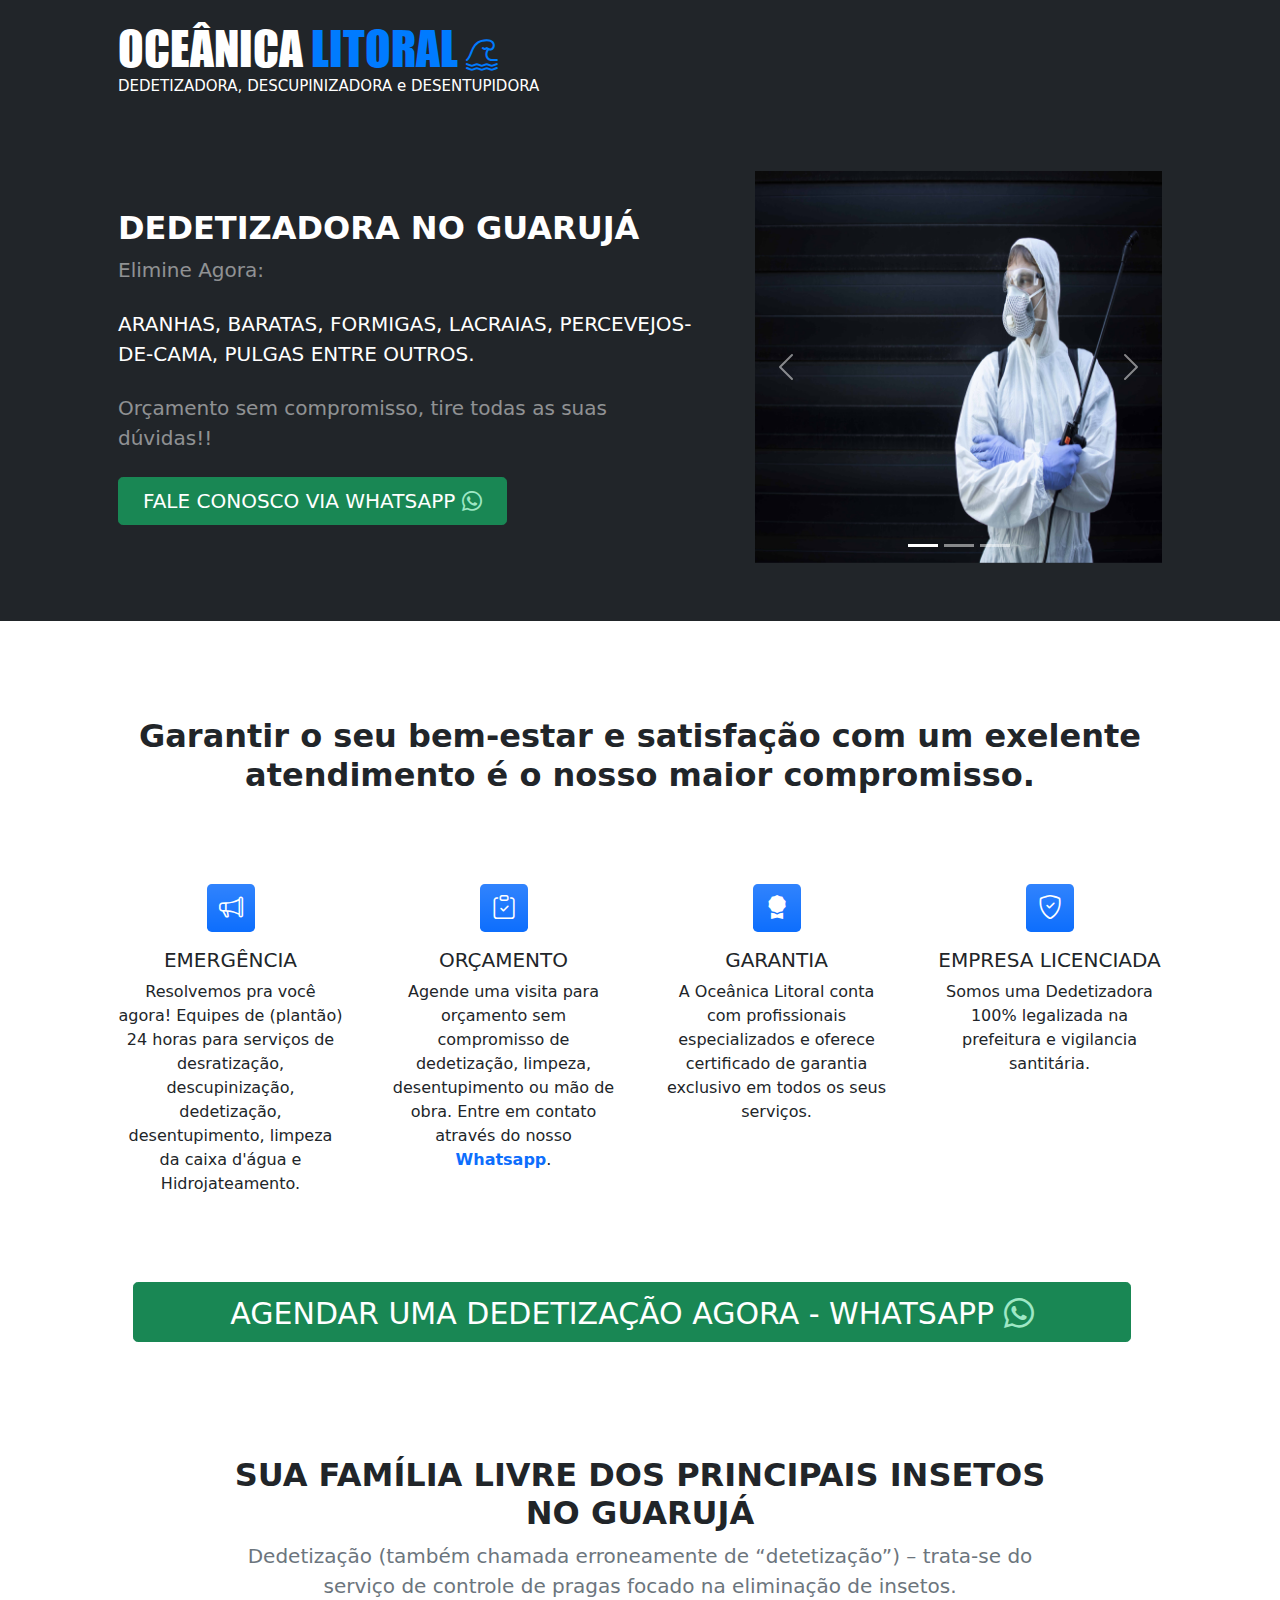
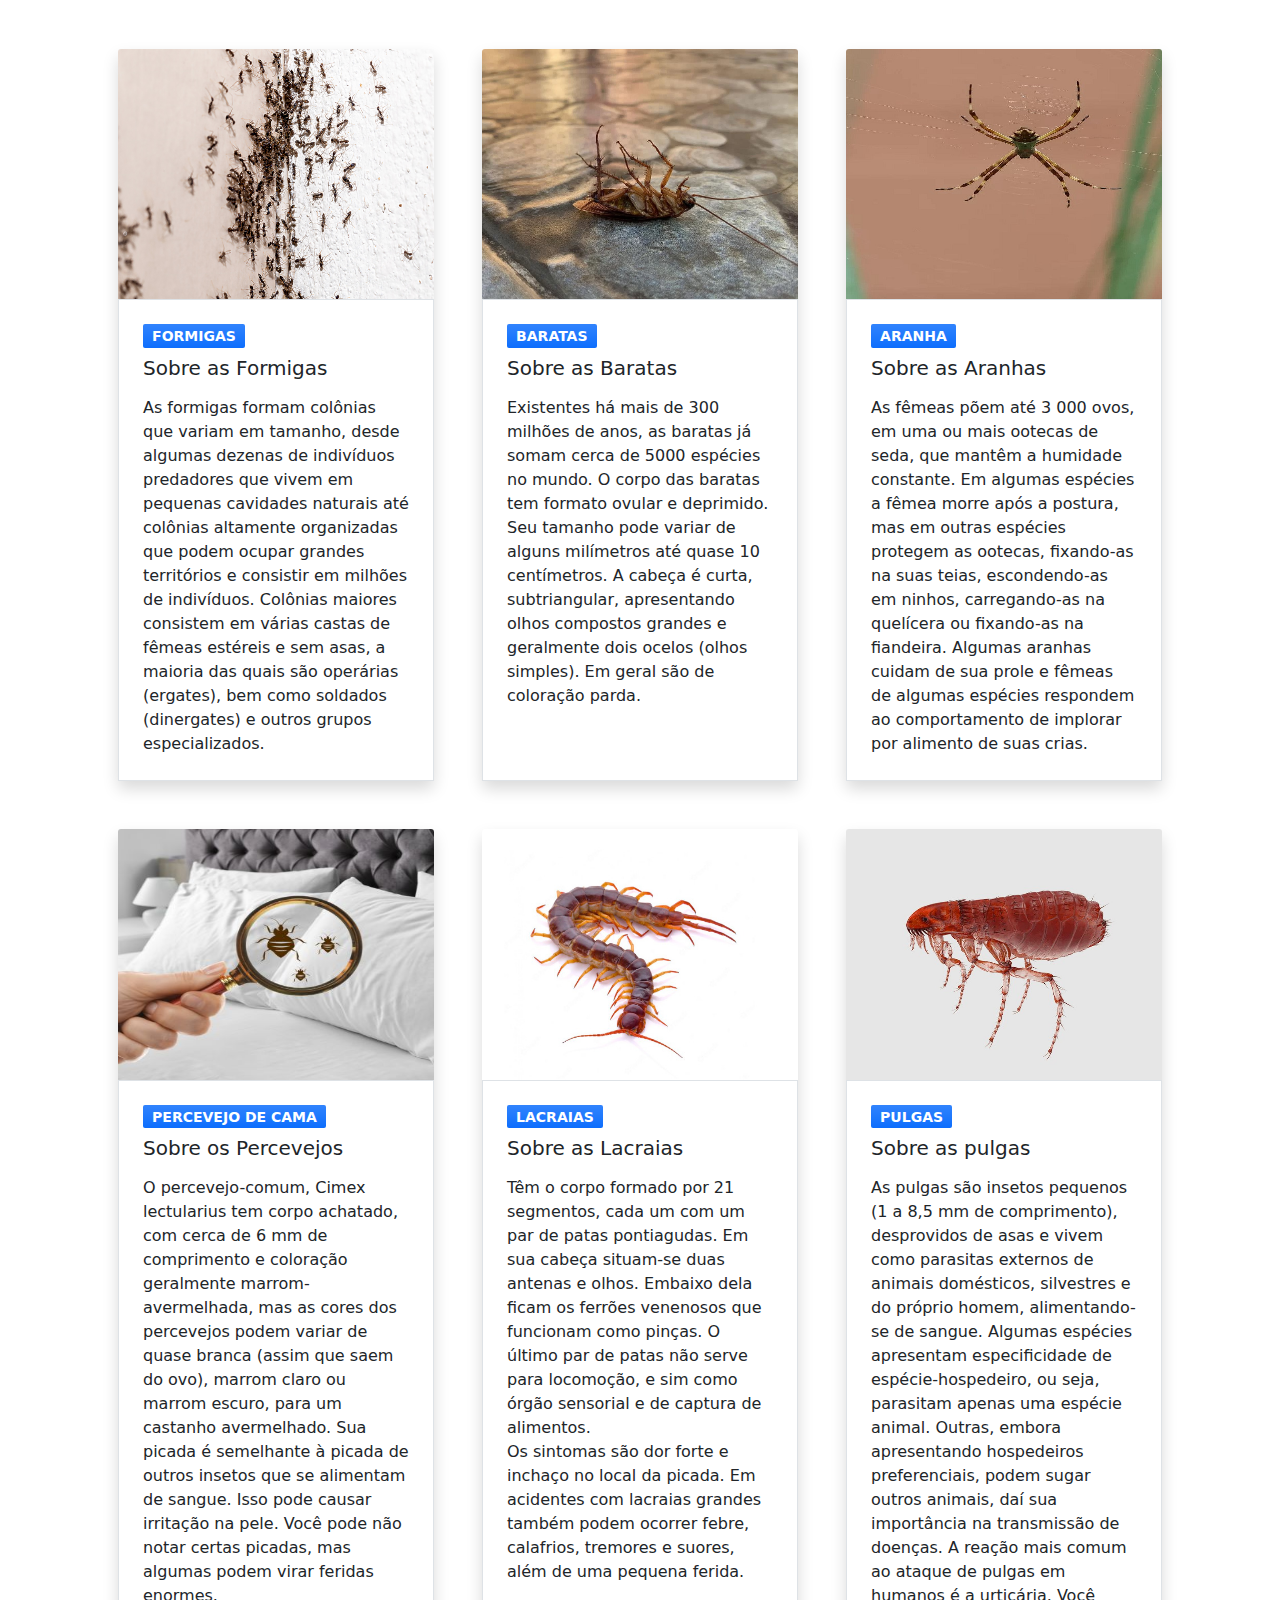
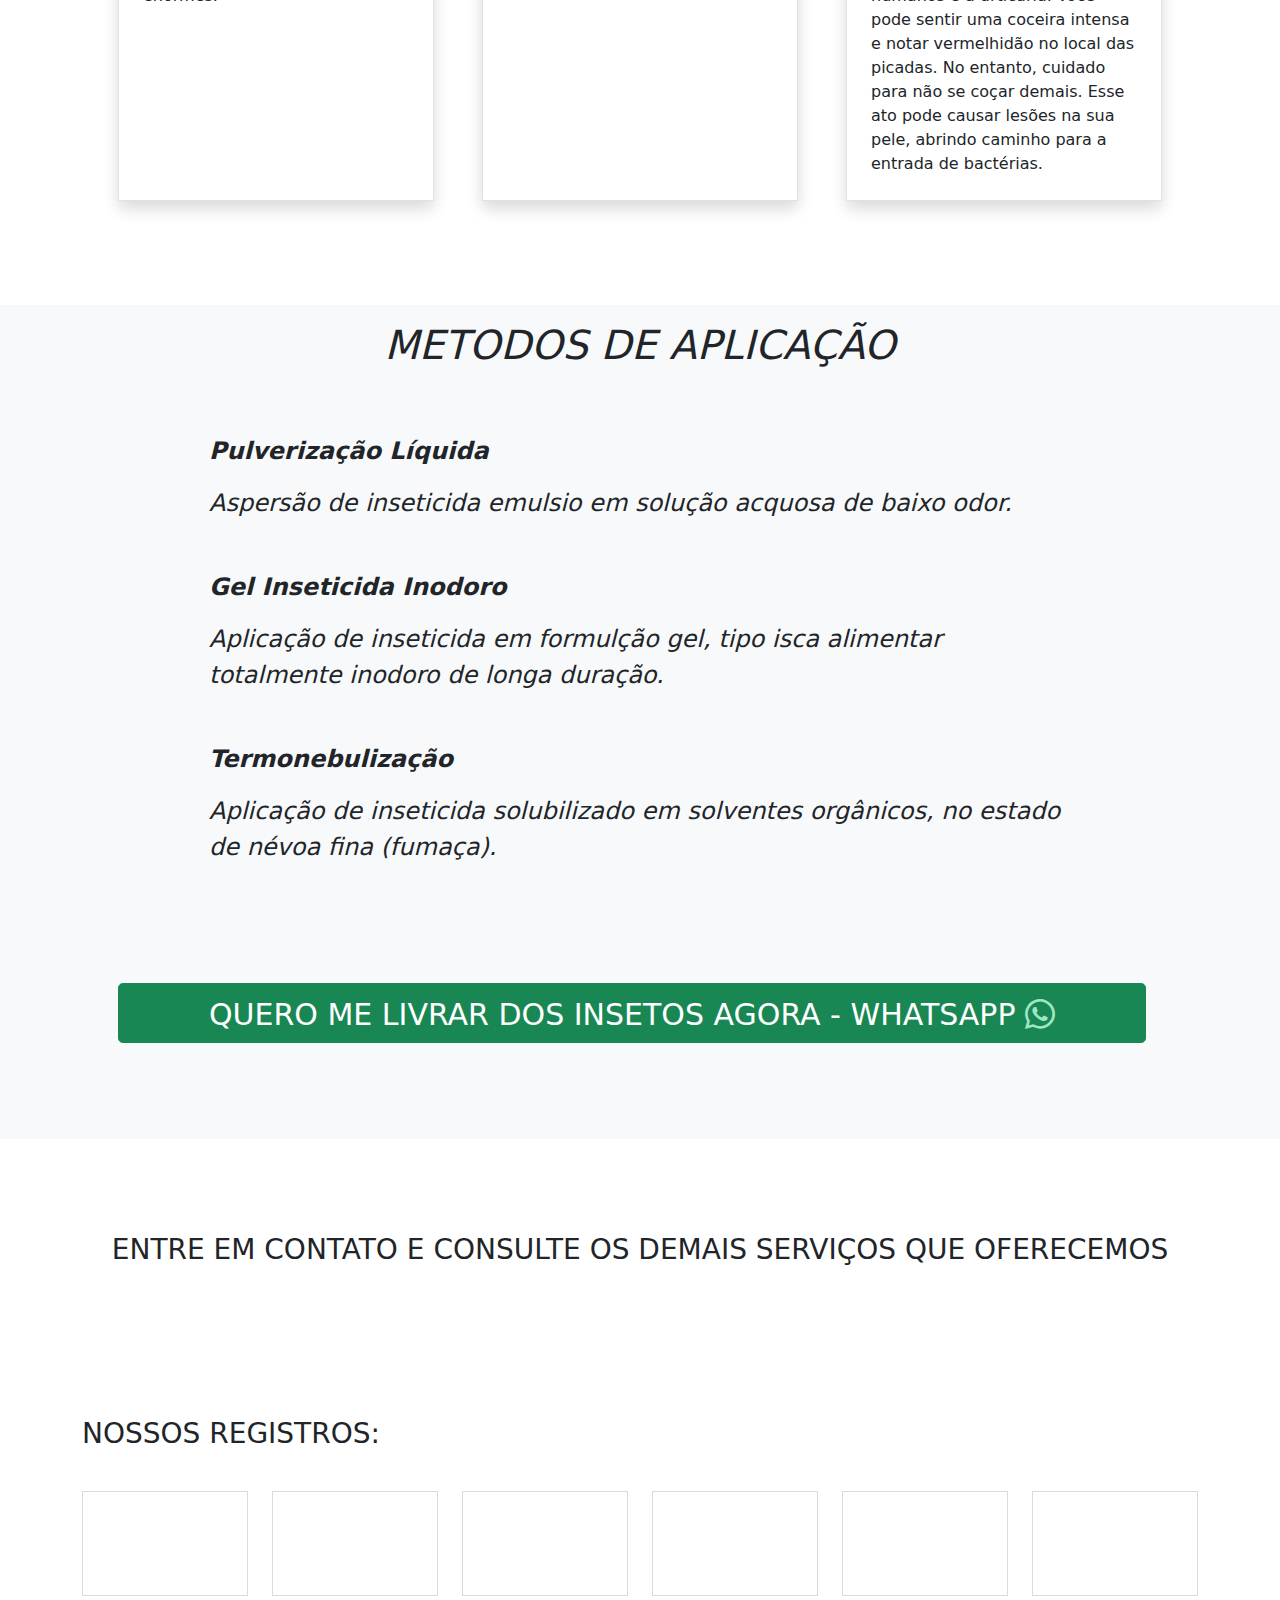
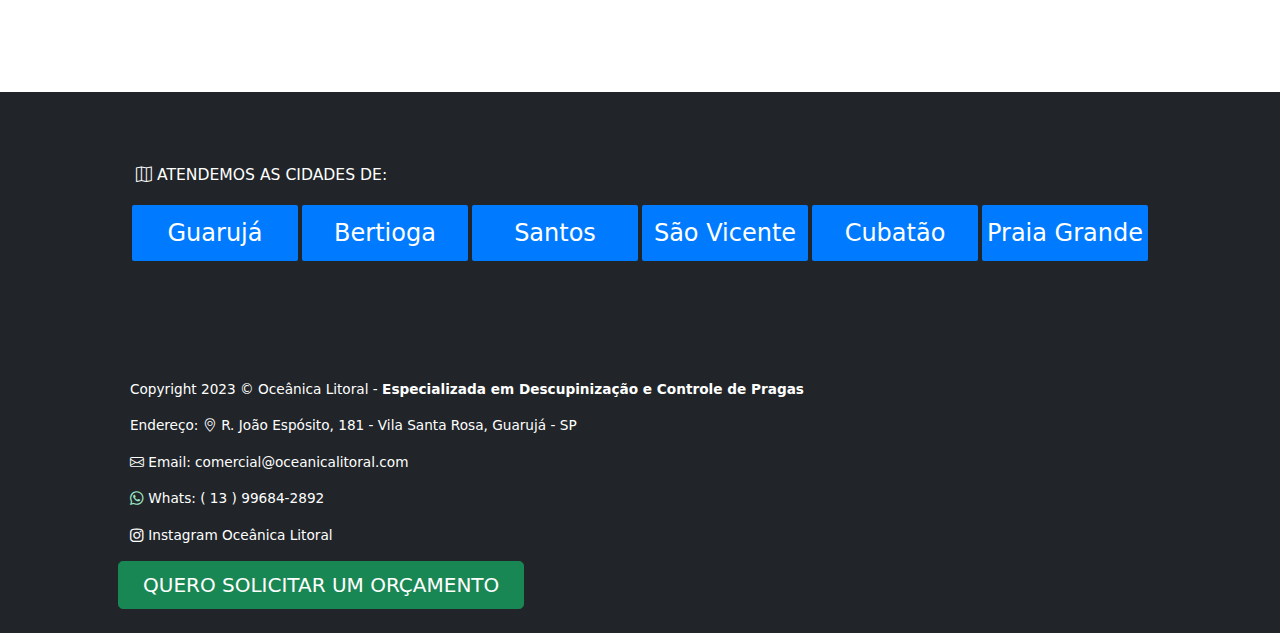
==== commit 8d073b90: "new page" ====
--- a/dedetizadoraGuaruja.html
+++ b/dedetizadoraGuaruja.html
@@ -88,15 +88,15 @@
                     <a class="navbar-brand logoText" href="https://oceanicalitoral.com/">OCEÂNICA <span class="textoLitoralAzul">LITORAL <i class="bi bi-tsunami iconOceanica"></i></span></a>
                     <!-- <p>DEDETIZADORA | DESENTUPIDORA | LIMPADORA</p> -->
                     <button class="navbar-toggler" type="button" data-bs-toggle="collapse" data-bs-target="#navbarSupportedContent" aria-controls="navbarSupportedContent" aria-expanded="false" aria-label="Toggle navigation"><span class="navbar-toggler-icon"></span></button>
-                    <div class="collapse navbar-collapse ulLinks" id="navbarSupportedContent">
+                    <!-- <div class="collapse navbar-collapse ulLinks" id="navbarSupportedContent">
                         <ul class="navbar-nav ms-auto mb-2 mb-lg-0">
-                            <li class="nav-item"><a class="nav-link ativo corMenu" href="https://oceanicalitoral.com/">INÍCIO</a></li>
+                            <li class="nav-item"><a class="nav-link ativo corMenu" href="https://oceanicalitoral.com/">INÍCIO</a></li> -->
                             <!-- <li class="nav-item"><a class="nav-link" href="about.html">Sobre</a></li> -->
-                            <li class="nav-item"><a class="nav-link corMenu" href="servicos.html" id="linkNossosServicos">SERVIÇOS</a></li>
+                            <!-- <li class="nav-item"><a class="nav-link corMenu" href="servicos.html" id="linkNossosServicos">SERVIÇOS</a></li>
                             <li class="nav-item"><a class="nav-link corMenu" href="planos.html" id="linkNossosServicos">PLANOS</a></li>
                             <li class="nav-item"><a class="nav-link corMenu" href="portfolio.html" id="linkNossosClientes">CLIENTES E RECOMENDAÇÔES <i class="bi bi-star-fill corEstrela"></i></a></li>
                             <li class="nav-item"><a class="nav-link corMenu" href="duvidas.html" id="linkNossosServicos">PERGUNTAS FREQUENTES</a></li>
-                            <li class="nav-item"><a class="nav-link corMenu" href="#contato" id="linkContato">CONTATO</a></li>
+                            <li class="nav-item"><a class="nav-link corMenu" href="#contato" id="linkContato">CONTATO</a></li> -->
                             <!-- <li class="nav-item dropdown"> -->
                                 <!-- <a class="nav-link dropdown-toggle" id="navbarDropdownPortfolio" href="#" role="button" data-bs-toggle="dropdown" aria-expanded="false">Nossos Serviços</a> -->
                                 <!-- <ul class="dropdown-menu dropdown-menu-end" aria-labelledby="navbarDropdownPortfolio">
@@ -104,15 +104,15 @@
                                     <li><a class="dropdown-item" href="portfolio-overview.html">Descupinização</a></li>
                                     <li><a class="dropdown-item" href="portfolio-overview.html">Desentupimentos</a></li>
                                     <li><a class="dropdown-item" href="portfolio-overview.html">Limpeza de caixa d'água</a></li>
-                                    <li><a class="dropdown-item" href="portfolio-overview.html">Hidrojateamento</a></li> --> -->
+                                    <li><a class="dropdown-item" href="portfolio-overview.html">Hidrojateamento</a></li> -->
                                     <!-- <li><a class="dropdown-item" href="portfolio-item.html">Portfolio Item</a></li> -->
                                 <!-- </ul>
                             </li>
                             <li class="nav-item"><a class="nav-link" href="faq.html">Dúvidas Frequentes</a></li>
                             <li class="nav-item"><a class="nav-link" href="contact.html">Contato</a></li> -->
                             <!-- <li class="nav-item"><a class="nav-link" href="pricing.html">Pricing</a></li> -->
-                        </ul>
-                    </div>
+                        <!-- </ul>
+                    </div> -->
                 </div>
             </nav>
             <nav class="navbar navbar-expand-lg navbar-dark bg-dark">
@@ -130,11 +130,13 @@
                     <div class="row gx-5 align-items-center justify-content-center">
                         <div class="col-lg-8 col-xl-7 col-xxl-6">
                             <div class="my-5 text-center text-xl-start">
-                                <h1 class="display-5 fw-bolder text-white mb-2">Funcionamos <span class="vinteQuatroHoras">24hrs</span> inclusive em finais de semana e feriádos.</h1>
-                                <p class="lead fw-normal text-white-50 mb-4">Atendemos Condomínios, Comércios, Residências e Óbras.</p>
-                                <p class="lead fw-normal text-white-50 mb-4">Orçamento sem compromisso. Parcelamos em até 12x sem juros!</p>
+                                <h1 class="display-5 fw-bolder text-white mb-2"><span class="vinteQuatroHoras">DEDETIZADORA NO GUARUJÁ</span></h1>
+                                <p class="lead fw-normal text-white-50 mb-4">Elimine Agora:</p>
+                                <p class="lead fw-normal text-white-50 mb-4 descricaoDdt">Aranhas, Baratas, Formigas, Lacraias, Percevejos-de-cama, Pulgas entre outros.</p>
+                                <!-- <p class="lead fw-normal text-white-50 mb-4">Atendemos Condomínios, Comércios, Residências e Óbras.</p> -->
+                                <p class="lead fw-normal text-white-50 mb-4">Orçamento sem compromisso, tire todas as suas dúvidas!!</p>
                                 <div class="d-grid gap-3 d-sm-flex justify-content-sm-center justify-content-xl-start">
-                                    <a class="btn btn-success btn-lg px-4 me-sm-3" href="https://api.whatsapp.com/send?phone=5513996842892&text=Ol%C3%A1%2C%20Gostaria%20de%20agendar%20uma%20visita!" target="_blank" rel="noreferrer">Fale conosco via Whatsapp</a>
+                                    <a class="btn btn-success btn-lg px-4 me-sm-3" href="https://api.whatsapp.com/send?phone=5513996842892&text=Ol%C3%A1%2C%20Gostaria%20de%20agendar%20uma%20visita!" target="_blank" rel="noreferrer">FALE CONOSCO VIA WHATSAPP <i class="bi bi-whatsapp corWhatsOceanica"></i></a>
                                     <!-- <a class="btn btn-outline-light btn-lg px-4" href="#!">Learn More</a> -->
                                 </div>
                             </div>
@@ -200,6 +202,12 @@
                                     <p class="mb-0 alinhaTextoItensTopo">Somos uma Dedetizadora 100% legalizada na prefeitura e vigilancia santitária.</p>
                                 </div>
                             </div>
+                            <div class="col-12">
+                                <div class="d-grid gap-3 d-sm-flex justify-content-sm-center justify-content-xl-start">
+                                    <a class="btn btn-success btn-lg px-4 me-sm-3 btnW" href="https://api.whatsapp.com/send?phone=5513996842892&text=Ol%C3%A1%2C%20Gostaria%20de%20agendar%20uma%20visita!" target="_blank" rel="noreferrer">Agendar uma dedetização agora - Whatsapp <i class="bi bi-whatsapp corWhatsOceanica"></i></a>
+                                    <!-- <a class="btn btn-outline-light btn-lg px-4" href="#!">Learn More</a> -->
+                                </div>
+                            </div>
                         </div>
                     </div>
                 </div>
@@ -213,24 +221,19 @@
                     <div class="row gx-5 justify-content-center">
                         <div class="col-lg-10 col-xl-10">
                             <div class="text-center">
-                                <h2 class="fw-bolder">SOMOS ESPECIALIZADOS EM <strong> DESCUPINIZAÇÃO </strong></h2>
-                                <p class="lead fw-normal text-muted mb-5"> Nenhum outro inseto gera mais angustia e pânico quando o assunto é prejuízo econômico. É difícil encontrar alguém que nunca tenha se deparado com uma visita indesejável dessas em casa.</p>
+                                <h2 class="fw-bolder">SUA FAMÍLIA LIVRE  DOS PRINCIPAIS <strong> INSETOS </strong> NO GUARUJÁ</h2>
+                                <p class="lead fw-normal text-muted mb-5"> Dedetização (também chamada erroneamente de “detetização”) – trata-se do serviço de controle de pragas focado na eliminação de insetos.</p>
                             </div>
                         </div>
                     </div>
                     <div class="row gx-5">
                         <div class="col-lg-4 mb-5">
                             <div class="card h-100 shadow border-0">
-                                <img class="card-img-top imagensCupins" src="assets/img/servicos/cupim-descupinizacao.jpg" loading="lazy" alt="Identificando o tipo de cupim" />
+                                <img class="card-img-top imagensCupins" src="assets/img/real/formigas.jpg" loading="lazy" alt="Formigas" />
                                 <div class="card-body p-4 border">
-                                    <div class="badge bg-primary bg-gradient rounded-pill mb-2">Conhecimento</div>
-                                    <a class="text-decoration-none link-dark stretched-link" href="#!"><h5 class="card-title mb-3">Sobre os cupins</h5></a>
-                                    <p class="card-text mb-0">Ávidos por ter acesso a fontes de celulose, os cupins no inicio deixam poucos sinais de comprometimento nas peças atacadas, mas a depender da espécie (no Brasil podemos destacar três importantes grupos;
-
-                                        Os arbóreos, os subterrâneos e os de madeira seca),  os relatos são sempre bem parecidos:
-                                        Um pozinho no fundo do armário ou debaixo da porta;
-                                        Pequenos caminhos de terra “riscados” nas paredes, um armário que começou a ceder, um bolor ou mofo no fundo do armário da cozinha ou quarto;
-                                        Que ao tentar ser removido, explode em milhares de “larvas brancas” assemelhadas a vermes.</p>
+                                    <div class="badge bg-primary bg-gradient rounded-pill mb-2">FORMIGAS</div>
+                                    <a class="text-decoration-none link-dark stretched-link" href="#!"><h5 class="card-title mb-3">Sobre as Formigas</h5></a>
+                                    <p class="card-text mb-0">As formigas formam colônias que variam em tamanho, desde algumas dezenas de indivíduos predadores que vivem em pequenas cavidades naturais até colônias altamente organizadas que podem ocupar grandes territórios e consistir em milhões de indivíduos. Colônias maiores consistem em várias castas de fêmeas estéreis e sem asas, a maioria das quais são operárias (ergates), bem como soldados (dinergates) e outros grupos especializados.</p>
                                 </div>
                                 <!-- <div class="card-footer p-4 pt-0 bg-transparent border-top-0">
                                     <div class="d-flex align-items-end justify-content-between">
@@ -247,12 +250,11 @@
                         </div>
                         <div class="col-lg-4 mb-5">
                             <div class="card h-100 shadow border-0">
-                                <img class="card-img-top imagensCupins" src="assets/img/servicos/preco-da-dedetizacao-de-cupins.jpg" loading="lazy" alt="Solução para revoadas de cupins" />
+                                <img class="card-img-top imagensCupins" src="assets/img/real/barata.jpg" loading="lazy" alt="Barata" />
                                 <div class="card-body p-4 border">
-                                    <div class="badge bg-primary bg-gradient rounded-pill mb-2">Revoadas</div>
-                                    <a class="text-decoration-none link-dark stretched-link" href="#!"><h5 class="card-title mb-3">Outros indícios</h5></a>
-                                    <p class="card-text mb-0">Há uma série de outros indícios da presença de cupins além dos já relatados, como por exemplo as revoadas, que muitos confundem com debandada de formigas de asas e acabam não dando a devida importância a esse sinal de presença.
-                                        Algumas situações são relativamente simples, ou pelo menos apresentam danos mais lentos, como é o caso das pequenas peças infestadas por cupins de madeira seca, aqueles que deixam amontoados de pós junto as peças atacadas, e que a essa altura você muito provavelmente já sabe que esses pequenos grânulos são na verdade as fezes dessa espécie de cupins.</p>
+                                    <div class="badge bg-primary bg-gradient rounded-pill mb-2">BARATAS</div>
+                                    <a class="text-decoration-none link-dark stretched-link" href="#!"><h5 class="card-title mb-3">Sobre as Baratas</h5></a>
+                                    <p class="card-text mb-0">Existentes há mais de 300 milhões de anos, as baratas já somam cerca de 5000 espécies no mundo. O corpo das baratas tem formato ovular e deprimido. Seu tamanho pode variar de alguns milímetros até quase 10 centímetros. A cabeça é curta, subtriangular, apresentando olhos compostos grandes e geralmente dois ocelos (olhos simples). Em geral são de coloração parda.</p>
                                 </div>
                                 <!-- <div class="card-footer p-4 pt-0 bg-transparent border-top-0">
                                     <div class="d-flex align-items-end justify-content-between">
@@ -269,13 +271,11 @@
                         </div>
                         <div class="col-lg-4 mb-5">
                             <div class="card h-100 shadow border-0">
-                                <img class="card-img-top imagensCupins" src="assets/img/servicos/preco-de-dedetizacao-de-cupins-9942.jpg" loading="lazy" alt="Vistoria técnica para cupins de solo" />
+                                <img class="card-img-top imagensCupins" src="assets/img/real/aranha.jpg" loading="lazy" alt="Aranha" />
                                 <div class="card-body p-4 border">
-                                    <div class="badge bg-primary bg-gradient rounded-pill mb-2">Profissional</div>
-                                    <a class="text-decoration-none link-dark stretched-link" href="#!"><h5 class="card-title mb-3">Vistoria Técnica</h5></a>
-                                    <p class="card-text mb-0">Cabe lembrar que há um outro tipo de acumulo de pó que não é resultado da infestação de cupins e sim de um outro inseto xilófago (insetos que danificam madeiras), a broca de madeira. Você mesmo pode realizar um primeiro diagnóstico.
-
-                                        As brocas de madeira deixam um resíduo fino como um talco, resultado das suas perfurações, enquanto o pó da espécie de cupim (Cryptotermes Brevis), lembra uma areia mais grossa, sendo fácil portanto perceber através do tato, as formas granuladas e refinadas.</p>
+                                    <div class="badge bg-primary bg-gradient rounded-pill mb-2">ARANHA</div>
+                                    <a class="text-decoration-none link-dark stretched-link" href="#!"><h5 class="card-title mb-3">Sobre as Aranhas</h5></a>
+                                    <p class="card-text mb-0">As fêmeas põem até 3 000 ovos, em uma ou mais ootecas de seda, que mantêm a humidade constante. Em algumas espécies a fêmea morre após a postura, mas em outras espécies protegem as ootecas, fixando-as na suas teias, escondendo-as em ninhos, carregando-as na quelícera ou fixando-as na fiandeira. Algumas aranhas cuidam de sua prole e fêmeas de algumas espécies respondem ao comportamento de implorar por alimento de suas crias.</p>
                                 </div>
                                 <!-- <div class="card-footer p-4 pt-0 bg-transparent border-top-0">
                                     <div class="d-flex align-items-end justify-content-between">
@@ -295,13 +295,11 @@
                     <div class="row gx-5">
                         <div class="col-lg-4 mb-5">
                             <div class="card h-100 shadow border-0">
-                                <img class="card-img-top imagensCupins" src="assets/img/servicos/dedetizacao-de-cupins-matar-9942.jpg" loading="lazy" alt="Eliminando colônias de cupins" />
+                                <img class="card-img-top imagensCupins" src="assets/img/real/percevejo.jpg" loading="lazy" alt="Percevejo de cama" />
                                 <div class="card-body p-4 border">
-                                    <div class="badge bg-primary bg-gradient rounded-pill mb-2">Equipe Especializada</div>
-                                    <a class="text-decoration-none link-dark stretched-link" href="#!"><h5 class="card-title mb-3">Eliminação das colônias de cupins</h5></a>
-                                    <p class="card-text mb-0">A Oceânica Litoal possui técnicas e equipe preparada para lidar com estas pragas, com procedimentos de Descupinização realizados em madeiras e estruturas, feito com aplicação de injeções e pulverização de inseticida líquido. Também através da imersão e pincelamento de peças de menor tamanho, a equipe da Dedetizadora realiza a total eliminação dos cupins antes que os mesmos atuem por completo e destrua seus bens.
-
-                                        É preciso contar com uma empresa especializada em Descupinização como o Dedetizadora Oceânica Litoral para localizar as colônias de cupins, procedendo com a aplicação correta através das galerias construídas por estes. Conte com nossa equipe, 24 horas, para livrá-lo da presença destruidora dos cupins.</p>
+                                    <div class="badge bg-primary bg-gradient rounded-pill mb-2">PERCEVEJO DE CAMA</div>
+                                    <a class="text-decoration-none link-dark stretched-link" href="#!"><h5 class="card-title mb-3">Sobre os Percevejos</h5></a>
+                                    <p class="card-text mb-0">O percevejo-comum, Cimex lectularius tem corpo achatado, com cerca de 6 mm de comprimento e coloração geralmente marrom-avermelhada, mas as cores dos percevejos podem variar de quase branca (assim que saem do ovo), marrom claro ou marrom escuro, para um castanho avermelhado. Sua picada é semelhante à picada de outros insetos que se alimentam de sangue. Isso pode causar irritação na pele. Você pode não notar certas picadas, mas algumas podem virar feridas enormes.</p>
                                 </div>
                                 <!-- <div class="card-footer p-4 pt-0 bg-transparent border-top-0">
                                     <div class="d-flex align-items-end justify-content-between">
@@ -318,29 +316,14 @@
                         </div>
                         <div class="col-lg-4 mb-5">
                             <div class="card h-100 shadow border-0">
-                                <img class="card-img-top imagensCupins" src="assets/img/servicos/dedetizacao-de-cupim-tipos-9942.jpg" loading="lazy" alt="Monitoramento de infestação e cupins do tipo broca" />
+                                <img class="card-img-top imagensCupins" src="assets/img/real/lacraia.jpg" loading="lazy" alt="Lacraia" />
                                 <div class="card-body p-4 border">
-                                    <div class="badge bg-primary bg-gradient rounded-pill mb-2">Acompanhamento</div>
-                                    <a class="text-decoration-none link-dark stretched-link" href="#!"><h5 class="card-title mb-3">Monitoramento constante</h5></a>
+                                    <div class="badge bg-primary bg-gradient rounded-pill mb-2">LACRAIAS</div>
+                                    <a class="text-decoration-none link-dark stretched-link" href="#!"><h5 class="card-title mb-3">Sobre as Lacraias</h5></a>
                                     <p class="card-text mb-0">
 
-                                        Após o término do serviço de descupinização faremos monitoramento a cada três meses ou a qualquer momento desde que haja necessidade.</p>
-                                        <p class="card-text mb-0">
-
-                                            Produtos de qualidade e seguros contra mamíferos.</p>
-                                            <p class="card-text mb-0">
-
-                                               Tratamento inodoro, incolor atóxico e ántialergico.</p>
-                                               <p class="card-text mb-0">
-
-                                                Nossos horários são flexíveis para atender suas necessidades.</p>
-                                                <p class="card-text mb-0">
-
-                                                    Esse é o tratamento mais seguro do mercado.
-                                                        Não afeta a saúde de pessoas, plantas e animais de estimação. Não precisa sair de casa!</p>
-                                                        <p class="card-text mb-0">
-
-                                                            <i>Tratamento <strong>SEM CHEIRO</strong> e não agride o meio ambiente.</i></p>
+                                        Têm o corpo formado por 21 segmentos, cada um com um par de patas pontiagudas. Em sua cabeça situam-se duas antenas e olhos. Embaixo dela ficam os ferrões venenosos que funcionam como pinças. O último par de patas não serve para locomoção, e sim como órgão sensorial e de captura de alimentos.</p>
+                                        Os sintomas são dor forte e inchaço no local da picada. Em acidentes com lacraias grandes também podem ocorrer febre, calafrios, tremores e suores, além de uma pequena ferida.
                                 </div>
                                 <!-- <div class="card-footer p-4 pt-0 bg-transparent border-top-0">
                                     <div class="d-flex align-items-end justify-content-between">
@@ -357,15 +340,14 @@
                         </div>
                         <div class="col-lg-4 mb-5">
                             <div class="card h-100 shadow border-0">
-                                <img class="card-img-top imagensCupins" src="assets/img/servicos/dedetizacao-de-cupim-madeira-9942.jpg" loading="lazy" alt="Resultado comprovado na eliminação de cupins" />
+                                <img class="card-img-top imagensCupins" src="assets/img/real/pulgas.jpg" loading="lazy" alt="Pulgas" />
                                 <div class="card-body p-4 border">
-                                    <div class="badge bg-primary bg-gradient rounded-pill mb-2">Técnicas Utilizadas</div>
-                                    <a class="text-decoration-none link-dark stretched-link" href="#!"><h5 class="card-title mb-3">Resultado comprovado</h5></a>
-                                    <p class="card-text mb-0">Descupinização utilizando barreira química: aplicaremos a calda cupinicida direto no solo através de furos de 14 a 35 centímetros dependendo da área afetada. Furos externos e internos a cada 35 ou 45 centímetros. Assim criaremos a barreira protetora que isola o solo do seu imóvel. Após a marcação do local e aplicação dos furos, injetaremos a calda cupinicida.
-
-                                        Descupinização com micro pulverização: calda cupinicida aplicada com bombas elétricas, ou bombas mecânicas conforme a necessidade. O resultado desejado é que a madeira absorva toda camada suficiente de produto, criando situação contagiosa para os cupins de madeira ou de solo.
-                                       
-                                        Descupinização a base de pó químico: aplicaremos inseticida em pó nos condutores e conduítes elétricos nas residências, comércios e condomínios. Com a descupinização e possível prevenir o cupim nesta região.</p>
+                                    <div class="badge bg-primary bg-gradient rounded-pill mb-2">PULGAS</div>
+                                    <a class="text-decoration-none link-dark stretched-link" href="#!"><h5 class="card-title mb-3">Sobre as pulgas</h5></a>
+                                    <p class="card-text mb-0">As pulgas são insetos pequenos (1 a 8,5 mm de comprimento), desprovidos de asas e vivem como parasitas externos de animais domésticos, silvestres e do próprio homem, alimentando-se de sangue.
+
+                                        Algumas espécies apresentam especificidade de espécie-hospedeiro, ou seja, parasitam apenas uma espécie animal. Outras, embora apresentando hospedeiros preferenciais, podem sugar outros animais, daí sua importância na transmissão de doenças. 
+                                        A reação mais comum ao ataque de pulgas em humanos é a urticária. Você pode sentir uma coceira intensa e notar vermelhidão no local das picadas. No entanto, cuidado para não se coçar demais. Esse ato pode causar lesões na sua pele, abrindo caminho para a entrada de bactérias.</p>
                                 </div>
                                 <!-- <div class="card-footer p-4 pt-0 bg-transparent border-top-0">
                                     <div class="d-flex align-items-end justify-content-between">
@@ -408,17 +390,32 @@
                     <div class="row gx-5 justify-content-center">
                         <div class="col-lg-10 col-xl-10">
                             <div class="text-center">
-                                <div class="fs-4 mb-4 fst-italic">"Nunca subestime um rastro de cupim. Num trabalho quase sempre silencioso, estes insetos são capazes de comprometer móveis e estruturas inteiras de uma moradia. E, quando são descobertos, é possível que já estejam no local há mais de três anos. Por essa razão, a prevenção ainda é a arma mais poderosa contra essa praga."</div>
-                                <div class="d-flex align-items-center justify-content-center">
-
-                                    <a href="https://medium.com/@andreluiz.torrens/5-sinais-de-infesta%C3%A7%C3%A3o-de-cupim-em-sua-resid%C3%AAncia-ad7c6d263a2e" target="_blank" rel="noreferrer" class="linkVerMais">VER ARTIGO COMPLETO</a>
-                                    <!-- <img class="rounded-circle me-3" src="https://dummyimage.com/40x40/ced4da/6c757d" alt="..." />
-                                    <div class="fw-bold">
-                                        Tom Ato
-                                        <span class="fw-bold text-primary mx-1">/</span>
-                                        CEO, Pomodoro
-                                    </div> -->
-                                </div>
+                                <div class="fs-4 mb-4 fst-italic">
+                                    
+                                    <h1 class="metodosAplicacao">METODOS DE APLICAÇÃO</h1>
+
+                                    <div class="text-left">
+                                        <P><strong>Pulverização Líquida</strong></P>
+                                        <p class="espDesc"><i>Aspersão de inseticida emulsio em solução acquosa de baixo odor.</i></p>
+                                    </div>
+
+                                    <div class="text-left">
+                                        <P><strong>Gel Inseticida Inodoro</strong></P>
+                                        <p class="espDesc"><i>Aplicação de inseticida em formulção gel, tipo isca alimentar totalmente inodoro de longa duração.</i></p>
+                                    </div>
+
+                                    <div class="text-left">
+                                        <P><strong>Termonebulização</strong></P>
+                                        <p class="espDesc"><i>Aplicação de inseticida solubilizado em solventes orgânicos, no estado de névoa fina (fumaça).</i></p>
+                                    </div>
+
+                                </div>
+                            </div>
+                        </div>
+                        <div class="col-lg-12">
+                            <div class="d-grid gap-3 d-sm-flex justify-content-sm-center justify-content-xl-start">
+                                <a class="btn btn-success btn-lg px-4 me-sm-3 btnW" href="https://api.whatsapp.com/send?phone=5513996842892&text=Ol%C3%A1%2C%20Gostaria%20de%20agendar%20uma%20visita!" target="_blank" rel="noreferrer">Quero me livrar dos insetos agora - Whatsapp <i class="bi bi-whatsapp corWhatsOceanica"></i></a>
+                                <!-- <a class="btn btn-outline-light btn-lg px-4" href="#!">Learn More</a> -->
                             </div>
                         </div>
                     </div>
@@ -429,7 +426,8 @@
             <section class="py-1">
                 <div class="container">
                     <div class="row gx-5">
-                        <img class="img-banner-embarcacoes" src="assets/img/Banner/banner-embarcacao-compress.png" loading="lazy" alt="Banner de atendimentos em embarcações" />
+                        <h3 class="d-flex justify-content-center text-center">ENTRE EM CONTATO E CONSULTE OS DEMAIS SERVIÇOS QUE OFERECEMOS</h3>
+                        <img class="img-banner-embarcacoes" src="assets/img/real/controle-de-pragas.png" loading="lazy" alt="Controle de pragas" />
                     </div>
                 </div>
             </section>
@@ -547,7 +545,7 @@
                         <a class="link-light small" href="#!">Terms</a>
                         <span class="text-white mx-1">&middot;</span> -->
                         <!-- <a class="link-light small" href="#!">Chamar no Whatsapp</a> -->
-                        <a class="btn btn-success btn-lg px-4 me-sm-3" href="https://api.whatsapp.com/send?phone=5513996842892&text=Ol%C3%A1%2C%20Gostaria%20de%20agendar%20uma%20visita!" target="_blank" rel="noreferrer">Solicitar Orçamento</a><!-- <a href="https://www.instagram.com/oceanicalitoral/" target="_blank" rel="noreferrer"><i class="bi bi-instagram"></i></a> -->
+                        <a class="btn btn-success btn-lg px-4 me-sm-3" href="https://api.whatsapp.com/send?phone=5513996842892&text=Ol%C3%A1%2C%20Gostaria%20de%20agendar%20uma%20visita!" target="_blank" rel="noreferrer">QUERO SOLICITAR UM ORÇAMENTO</a><!-- <a href="https://www.instagram.com/oceanicalitoral/" target="_blank" rel="noreferrer"><i class="bi bi-instagram"></i></a> -->
                     </div>
                 </div>
             </div>
--- a/css/oceanica.css
+++ b/css/oceanica.css
@@ -175,7 +175,7 @@
 @media (min-width: 768px){
   .pt-md-4 {
     width: 424px;  
-  } 
+  }
 }
 
 @media (min-width: 1200px){
@@ -535,13 +535,47 @@
 
 .btnW{
   width: 100% !important;
-  height: 60px !important;
+  height: 3.75rem !important;
   text-transform: uppercase !important;
-  font-size: 30px !important;
-  margin-top: 70px !important;
+  font-size: 1.875rem !important;
+  margin-top: 4.375rem !important;
 }
 
 .descricaoDdt{
   color: white !important;
   text-transform: uppercase;
-}
+  
+}
+
+.metodosAplicacao{
+  margin-top: -5rem;
+  margin-bottom: 4rem;
+}
+
+.espDesc{
+  margin-bottom: 3rem !important;
+}
+
+@media only screen and (max-width: 991px) {
+  .btnW{
+    width: 100% !important;
+    height: 3.75rem !important;
+    text-transform: uppercase !important;
+    font-size: 0.813rem !important;
+    margin-top: 4.375rem !important;
+    padding-top: 1.25rem;
+  }
+  .navbar-toggler{
+    display: none !important;
+  }
+  
+  .metodosAplicacao{
+    margin-top: -5rem !important;
+    margin-bottom: 4rem !important;
+  }
+
+  .espDesc{
+    margin-bottom: 3rem !important;
+  }  
+
+}